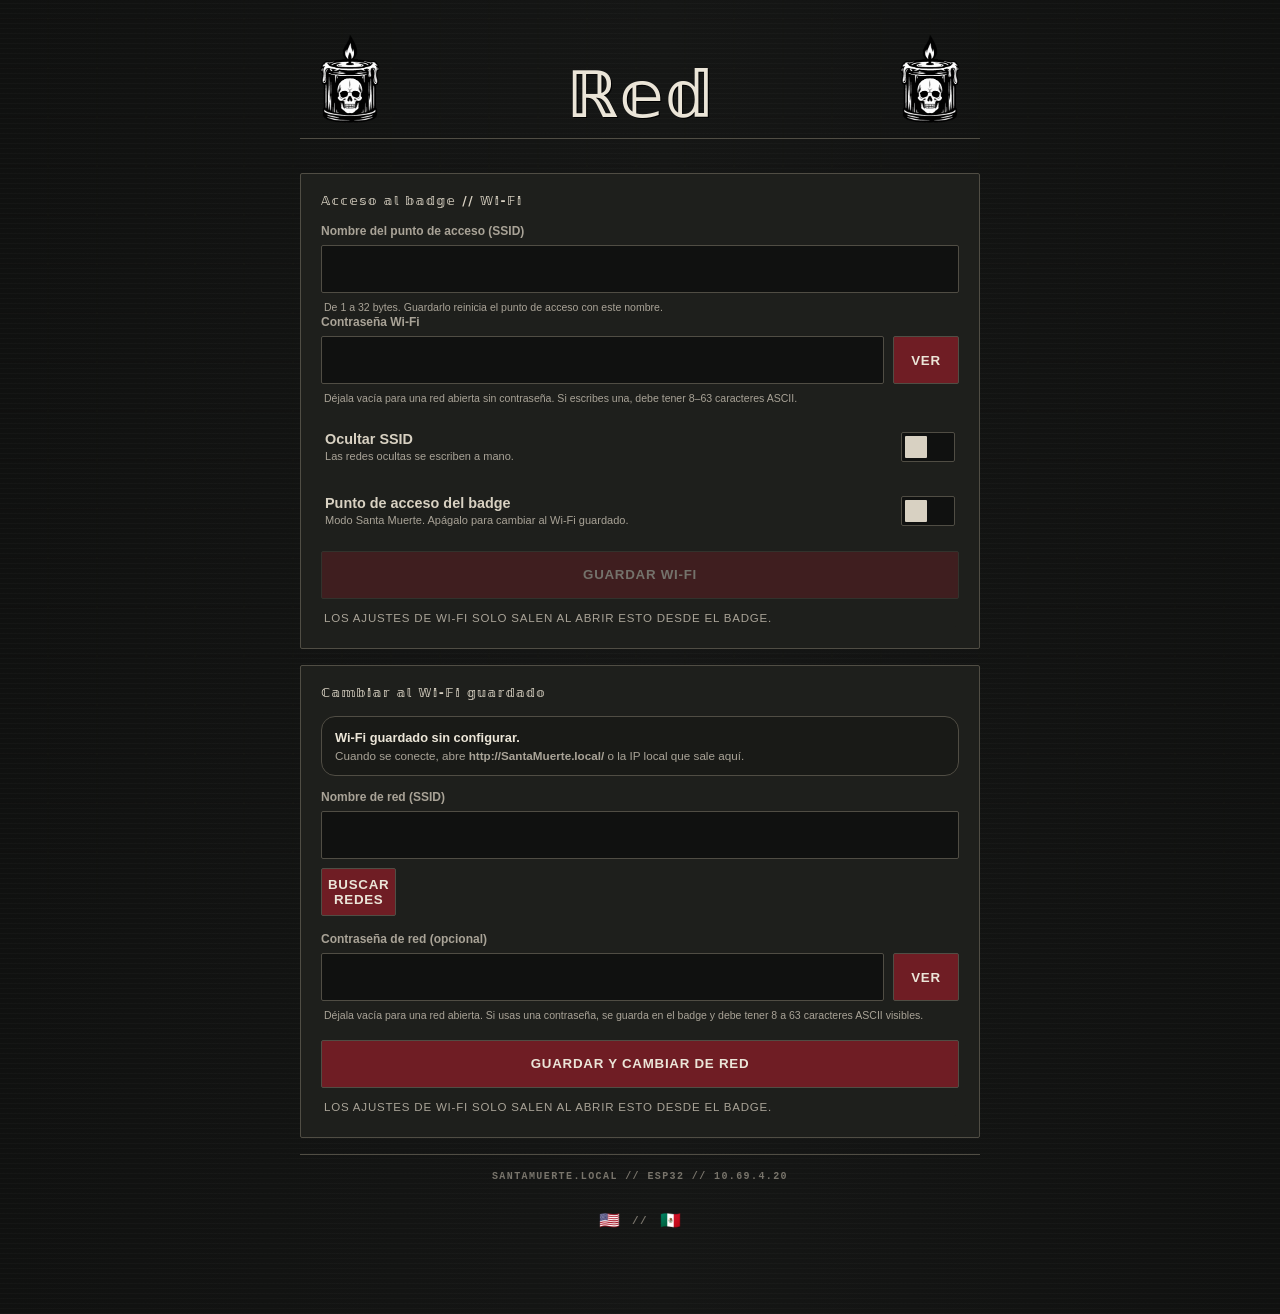
==== data/index.html @ e5e104fa "LED glitch fix, animation speeds normalized, preview brightness fixed, and BadUSB scripting support " ====
<!doctype html>
<html lang="es-MX" translate="no">
<head>
  <meta charset="utf-8">
  <!-- The portal carries its own ES/EN layer, so a browser translating on top
       of it corrupts the page: it rewrites text locale.js is also rewriting,
       and its language detector has mistaken the decorated headings for CJK
       and spelled the animation indices out as words. -->
  <meta name="google" content="notranslate">
  <meta name="viewport" content="width=device-width,initial-scale=1,viewport-fit=cover">
  <meta name="theme-color" content="#151615">
  <title>Santa Muerte // Red</title>
  <link rel="stylesheet" href="theme.css?v=30">
  <link rel="icon" type="image/png" href="assets/logo-candle.png">
  <script src="locale.js?v=25"></script>
  <style>
    :root {
      color-scheme:dark;
      --bg:#151615;
      --panel:#1e1f1c;
      --line:#504d44;
      --text:#ece6d8;
      --muted:#a9a397;
      --pink:#6f1d24;
      --violet:#6f1d24;
      --blue:#a47b36;
      --green:#91a67d;
      --danger:#b85a4d;
    }
    *{box-sizing:border-box}
    html{min-height:100%;background:var(--bg)}
    body{
      min-height:100vh;
      margin:0;
      padding:20px 16px 64px;
      color:var(--text);
      font-family:Inter,ui-sans-serif,system-ui,-apple-system,BlinkMacSystemFont,"Segoe UI",sans-serif;
      background:linear-gradient(90deg,#101110,#151615 52%,#101110);
    }
    body:before{
      content:"";
      position:fixed;
      inset:0;
      pointer-events:none;
      opacity:.22;
      background-image:
        linear-gradient(rgba(255,255,255,.025) 1px,transparent 1px),
        linear-gradient(90deg,rgba(255,255,255,.025) 1px,transparent 1px);
      background-size:34px 34px;
      mask-image:linear-gradient(to bottom,black,transparent 88%);
    }
    main{
      position:relative;
      width:min(680px,100%);
      margin:0 auto;
      display:grid;
      gap:16px;
    }
    .settings{
      margin-top:0;
      padding:20px;
      border:1px solid var(--line);
      border-radius:26px;
      background:linear-gradient(145deg,var(--panel),rgba(13,14,23,.94));
      box-shadow:0 18px 55px rgba(0,0,0,.32);
      backdrop-filter:blur(18px);
    }
    .settings-title{
      margin:0 0 16px;
      font-size:.76rem;
      font-weight:900;
      letter-spacing:.12em;
      text-transform:uppercase;
      color:var(--muted);
    }
    .ssid{
      margin:0 0 14px;
      padding:10px 13px;
      overflow-wrap:anywhere;
      border-radius:14px;
      background:rgba(255,255,255,.055);
      color:#dfe3f0;
      font-size:.78rem;
    }
    .field-label{
      display:block;
      margin:0 0 7px;
      color:var(--muted);
      font-size:.75rem;
      font-weight:800;
    }
    .password-row{
      display:flex;
      gap:9px;
    }
    input[type=password],input[type=text]{
      min-width:0;
      width:100%;
      height:48px;
      padding:0 15px;
      border:1px solid rgba(255,255,255,.14);
      border-radius:16px;
      outline:none;
      background:rgba(5,6,12,.58);
      color:var(--text);
      font:700 .96rem ui-monospace,SFMono-Regular,Menlo,Consolas,monospace;
      letter-spacing:.04em;
      transition:border-color .18s ease,box-shadow .18s ease;
    }
    input:focus{
      border-color:rgba(99,140,255,.72);
      box-shadow:0 0 0 4px rgba(99,140,255,.13);
    }
    input.password-valid,
    input.password-valid:focus{
      border-color:rgba(78,228,155,.95);
      box-shadow:0 0 0 4px rgba(78,228,155,.14);
    }
    input.password-invalid,
    input.password-invalid:focus{
      border-color:rgba(255,107,122,.95);
      box-shadow:0 0 0 4px rgba(255,107,122,.14);
    }
    .small-button,.save-button{
      border:1px solid rgba(255,255,255,.14);
      border-radius:16px;
      color:var(--text);
      background:rgba(255,255,255,.075);
      font-weight:850;
      cursor:pointer;
    }
    .small-button{flex:0 0 66px;height:48px}
    .small-button:hover{background:rgba(255,255,255,.12)}
    .password-help{
      margin:7px 3px 0;
      color:var(--muted);
      font-size:.66rem;
      line-height:1.45;
    }
    .toggle-row{
      margin:16px 0;
      min-height:48px;
      padding:0 4px;
      display:flex;
      align-items:center;
      justify-content:space-between;
      gap:16px;
    }
    .toggle-copy strong{display:block;font-size:.9rem}
    .toggle-copy span{display:block;margin-top:3px;color:var(--muted);font-size:.69rem}
    .switch{position:relative;display:inline-block;width:54px;height:30px;flex:0 0 54px}
    .switch input{width:0;height:0;opacity:0}
    .slider{
      position:absolute;
      inset:0;
      border:1px solid rgba(255,255,255,.15);
      border-radius:999px;
      background:rgba(255,255,255,.10);
      cursor:pointer;
      transition:.18s ease;
    }
    .slider:before{
      content:"";
      position:absolute;
      width:22px;
      height:22px;
      left:3px;
      top:3px;
      border-radius:50%;
      background:#fff;
      box-shadow:0 3px 10px rgba(0,0,0,.32);
      transition:.18s ease;
    }
    .switch input:checked + .slider{background:linear-gradient(90deg,var(--blue),var(--pink))}
    .switch input:checked + .slider:before{transform:translateX(24px)}
    .ssid-warning{
      margin:-4px 0 16px;
      padding:13px 14px;
      border:1px solid rgba(255,189,85,.58);
      border-radius:16px;
      background:rgba(255,189,85,.10);
      color:#ffe2aa;
      font-size:.71rem;
      line-height:1.5;
    }
    .ssid-warning strong{
      display:block;
      margin-bottom:3px;
      color:#ffd078;
      font-size:.76rem;
    }
    .ssid-warning[hidden]{display:none}
    .save-button{
      width:100%;
      min-height:48px;
      background:var(--sm-maroon,#6f1d24);
      border-color:transparent;
      box-shadow:0 10px 28px rgba(127,60,255,.28);
    }
    .save-button:hover{filter:brightness(1.08)}
    .save-button:disabled{opacity:.48;cursor:not-allowed;filter:none}
    .status{
      min-height:18px;
      margin:11px 3px 0;
      color:var(--muted);
      font-size:.72rem;
      line-height:1.45;
    }
    .status.ok{color:var(--green)}
    .status.error{color:var(--danger)}
    .station-state{
      margin:0 0 14px;
      padding:11px 13px;
      border:1px solid var(--line);
      border-radius:14px;
      background:rgba(0,0,0,.17);
      color:var(--muted);
      font-size:.73rem;
      line-height:1.5;
    }
    .station-state strong{display:block;color:var(--text);font-size:.8rem}
    .station-state .station-detail{display:block;margin-top:5px;font-size:.66rem}
    .station-state.connected{border-color:rgba(145,166,125,.6);color:#c8d9bb}
    .station-state.connecting{border-color:rgba(164,123,54,.6)}
    .scan-row{display:flex;align-items:center;gap:10px;margin-top:9px}
    .scan-note{color:var(--muted);font-size:.68rem}
    .scan-results{margin-top:10px;border:1px solid var(--line);border-radius:12px;overflow:hidden}
    .scan-item{display:flex;align-items:center;justify-content:space-between;gap:10px;width:100%;
      padding:10px 13px;background:var(--panel2);border:0;border-bottom:1px solid var(--line);
      color:var(--text);font:inherit;font-size:.76rem;text-align:left;cursor:pointer}
    .scan-item:last-child{border-bottom:0}
    .scan-item:hover,.scan-item:focus-visible{background:var(--panel);color:#fff;outline:none}
    .scan-item .ssid{font-weight:700;word-break:break-all}
    .scan-item .meta{display:flex;align-items:center;gap:8px;color:var(--muted);font-size:.66rem;white-space:nowrap}
    .scan-item .lock{opacity:.8}
    .scan-bars{display:inline-block;width:22px;color:var(--green)}
    .home-password-help{margin:7px 3px 0;color:var(--muted);font-size:.66rem;line-height:1.45}
    @media(max-width:480px){
      body{padding:14px 12px 56px}
      .settings{padding:17px;border-radius:22px}
    }
  </style>
</head>
<body class="dashboard-page">
  <main aria-label="Red del badge">
    <header class="saint-header">
      <details class="nav-menu">
        <summary aria-label="Abrir menú">
          <img class="brand-mark" src="assets/logo-candle.png" alt="">
        </summary>
        <nav class="nav-menu-list" aria-label="Navegación del badge">
          <a href="/notes">Field Notes</a>
          <a href="/led">LED Tools</a>
          <a href="/nfc">NFC Tools</a>
          <a href="/nfc-log">Registro NFC</a>
          <a href="/usb">Herramientas USB</a>
          <a href="/scripting">Scripts</a>
          <a href="/terminal">Terminal</a>
        </nav>
      </details>
      <div class="header-page-title"><h1>Red</h1></div>
      <details class="nav-menu nav-menu--right">
        <summary aria-label="Abrir menú">
          <img class="brand-mark" src="assets/logo-candle.png" alt="">
        </summary>
        <nav class="nav-menu-list" aria-label="Navegación del badge">
          <a href="/notes">Field Notes</a>
          <a href="/led">LED Tools</a>
          <a href="/nfc">NFC Tools</a>
          <a href="/nfc-log">Registro NFC</a>
          <a href="/usb">Herramientas USB</a>
          <a href="/scripting">Scripts</a>
          <a href="/terminal">Terminal</a>
        </nav>
      </details>
    </header>
    <form class="settings" id="wifiForm">
      <div class="settings-title">Acceso al badge // Wi-Fi</div>
      <label class="field-label" for="accessPointSsid">Nombre del punto de acceso (SSID)</label>
      <input id="accessPointSsid" name="ssid" type="text" maxlength="32" autocapitalize="none" spellcheck="false" autocomplete="off" required>
      <div class="password-help">De 1 a 32 bytes. Guardarlo reinicia el punto de acceso con este nombre.</div>

      <label class="field-label" for="wifiPassword">Contraseña Wi-Fi</label>
      <div class="password-row">
        <input
          id="wifiPassword"
          name="password"
          type="password"
          maxlength="63"
          inputmode="text"
          autocapitalize="none"
          spellcheck="false"
          autocomplete="off"
          aria-describedby="passwordHelp wifiStatus">
        <button class="small-button" id="showPassword" type="button">Ver</button>
      </div>
      <div class="password-help" id="passwordHelp">
        Déjala vacía para una red abierta sin contraseña. Si escribes una, debe
        tener 8–63 caracteres ASCII.
      </div>

      <div class="toggle-row">
        <div class="toggle-copy">
          <strong>Ocultar SSID</strong>
          <span>Las redes ocultas se escriben a mano.</span>
        </div>
        <label class="switch">
          <input
            id="hideSsid"
            type="checkbox"
            aria-label="Ocultar SSID"
            aria-describedby="hiddenSsidWarning">
          <span class="slider"></span>
        </label>
      </div>

      <div
        class="ssid-warning"
        id="hiddenSsidWarning"
        role="alert"
        aria-live="assertive"
        hidden>
        <strong>Ojo: guarda el SSID tal cual aparece arriba.</strong>
        Si tu teléfono olvida esta red y ya no sabes su SSID, no podrás volver a
        entrar por Wi-Fi. Toca usar serial o borrar y cargar el badge otra vez.
      </div>

      <div class="toggle-row">
        <div class="toggle-copy">
          <strong>Punto de acceso del badge</strong>
          <span>Modo Santa Muerte. Apágalo para cambiar al Wi-Fi guardado.</span>
        </div>
        <label class="switch">
          <input id="accessPointEnabled" type="checkbox" aria-label="Punto de acceso del badge" aria-describedby="accessPointWarning">
          <span class="slider"></span>
        </label>
      </div>
      <div class="ssid-warning" id="accessPointWarning" role="alert" aria-live="assertive" hidden>
        <strong>Ojo: apagarlo desconecta esta página.</strong>
        El badge cambiará al Wi-Fi guardado. Si no llega, conecta USB y presiona <b>a</b> para volver al modo Santa Muerte.
      </div>

      <button class="save-button" id="saveWifi" type="submit">Guardar Wi-Fi</button>
      <div class="status" id="wifiStatus" role="status" aria-live="polite"></div>
    </form>

    <form class="settings" id="stationWifiForm">
      <div class="settings-title">Cambiar al Wi-Fi guardado</div>
      <div class="station-state" id="stationState" role="status" aria-live="polite">
        <strong>Wi-Fi guardado sin configurar.</strong>
        Cuando se conecte, abre <b>http://SantaMuerte.local/</b> o la IP local que sale aquí.
      </div>

      <label class="field-label" for="stationSsid">Nombre de red (SSID)</label>
      <input id="stationSsid" name="ssid" type="text" maxlength="32" autocapitalize="none" spellcheck="false" autocomplete="off" required>
      <div class="scan-row">
        <button class="small-button" id="scanNetworksBtn" type="button">Buscar redes</button>
        <span class="scan-note" id="scanNote"></span>
      </div>
      <div id="scanResults" class="scan-results" hidden></div>

      <label class="field-label" for="stationPassword" style="margin-top:16px">Contraseña de red (opcional)</label>
      <div class="password-row">
        <input id="stationPassword" name="password" type="password" maxlength="63" pattern="[ -~]{8,63}" inputmode="text" autocapitalize="none" spellcheck="false" autocomplete="current-password">
        <button class="small-button" id="showStationPassword" type="button">Ver</button>
      </div>
      <div class="home-password-help">Déjala vacía para una red abierta. Si usas una contraseña, se guarda en el badge y debe tener 8 a 63 caracteres ASCII visibles.</div>

      <button class="save-button" id="connectStationWifi" type="submit" style="margin-top:16px">Guardar y cambiar de red</button>
      <div class="status" id="stationWifiStatus" role="status" aria-live="polite"></div>
    </form>
    <footer class="saint-footer">
      <span class="footer-identity">SANTAMUERTE.LOCAL // ESP32 // 10.69.4.20</span>
      <div class="footer-language"></div>
    </footer>
  </main>

  <script>
    const form = document.getElementById('wifiForm');
    const passwordInput = document.getElementById('wifiPassword');
    const hiddenInput = document.getElementById('hideSsid');
    const showButton = document.getElementById('showPassword');
    const saveButton = document.getElementById('saveWifi');
    const statusNode = document.getElementById('wifiStatus');
    const accessPointSsidInput = document.getElementById('accessPointSsid');
    const hiddenSsidWarning = document.getElementById('hiddenSsidWarning');
    const accessPointEnabled = document.getElementById('accessPointEnabled');

    // --- Wi-Fi scan-and-pick -------------------------------------------------
    // Fills the SSID field from a tap instead of typing it blind. Scans only on
    // the button, never on a timer: the single radio hops channels to sweep, so
    // a scan briefly stalls anything on the badge's own AP.
    (function () {
      const scanBtn = document.getElementById('scanNetworksBtn');
      const scanNote = document.getElementById('scanNote');
      const scanResults = document.getElementById('scanResults');
      if (!scanBtn) return;

      function bars(rssi) {
        const n = rssi >= -55 ? 4 : rssi >= -65 ? 3 : rssi >= -75 ? 2 : 1;
        return '█'.repeat(n) + '▁'.repeat(4 - n);
      }
      function esc(v){ return (v||'').replace(/&/g,'&amp;').replace(/</g,'&lt;').replace(/>/g,'&gt;'); }

      scanBtn.addEventListener('click', async () => {
        const locale = window.PortalLocale ? window.PortalLocale.locale : 'es-MX';
        const t = (es, en) => locale === 'en-US' ? en : es;
        scanBtn.disabled = true;
        scanNote.textContent = t('Buscando…', 'Scanning…');
        scanResults.hidden = true;
        try {
          const res = await fetch('/api/wifi/scan', { cache: 'no-store' });
          const data = await res.json();
          const nets = (data.networks || []);
          if (!nets.length) {
            scanNote.textContent = t('No se vieron redes.', 'No networks found.');
            return;
          }
          scanNote.textContent = '';
          scanResults.innerHTML = nets.map(function (n) {
            const lock = n.secure ? '🔒' : '';
            return '<button type="button" class="scan-item" data-ssid="' + esc(n.ssid) + '">'
              + '<span class="ssid">' + esc(n.ssid) + '</span>'
              + '<span class="meta"><span class="lock">' + lock + '</span>'
              + '<span class="scan-bars">' + bars(n.rssi) + '</span></span></button>';
          }).join('');
          scanResults.hidden = false;
          scanResults.querySelectorAll('.scan-item').forEach(function (item) {
            item.addEventListener('click', function () {
              stationSsidInput.value = item.getAttribute('data-ssid');
              scanResults.hidden = true;
              scanNote.textContent = '';
              const pw = document.getElementById('stationPassword');
              if (pw) pw.focus();
            });
          });
        } catch (e) {
          scanNote.textContent = t('No se pudo buscar.', 'Scan failed.');
        } finally {
          scanBtn.disabled = false;
        }
      });
    })();
    const accessPointWarning = document.getElementById('accessPointWarning');
    const stationForm = document.getElementById('stationWifiForm');
    const stationSsidInput = document.getElementById('stationSsid');
    const stationPasswordInput = document.getElementById('stationPassword');
    const showStationPassword = document.getElementById('showStationPassword');
    const connectStationWifi = document.getElementById('connectStationWifi');
    const stationState = document.getElementById('stationState');
    const stationStatus = document.getElementById('stationWifiStatus');

    // A blank password is intentional for either interface: it selects an
    // open network. Any non-empty password uses WPA2's 8–63 printable-ASCII
    // rule.
    const ALLOWED_PASSWORD = /^[\x20-\x7E]+$/;
    // The client interface is reachable from the badge AP, a DHCP address on
    // the home LAN, and SantaMuerte.local. Only local static previews lack its
    // API; checking a fixed access-point IP would break the latter two paths.
    const RUNNING_ON_BADGE = !['localhost', '127.0.0.1', '::1'].includes(location.hostname);

    function setStatus(message, kind = '') {
      statusNode.textContent = message;
      statusNode.className = `status ${kind}`.trim();
    }

    function updateHiddenSsidWarning() {
      hiddenSsidWarning.hidden = !hiddenInput.checked;
    }

    function updateAccessPointWarning() {
      accessPointWarning.hidden = accessPointEnabled.checked;
    }

    function accessPointPasswordError(value) {
      if (value.length === 0) return '';
      if (value.length < 8 || value.length > 63) {
        return 'Si usas contraseña, debe tener 8 a 63 caracteres.';
      }

      if (!ALLOWED_PASSWORD.test(value)) {
        return 'Usa ASCII visible. Letras con acento y emoji no caben en la clave WPA2.';
      }

      return '';
    }

    function stationPasswordError(value) {
      if (value.length === 0) return '';
      if (value.length < 8 || value.length > 63) {
        return 'La contraseña debe tener 8 a 63 caracteres.';
      }
      if (!ALLOWED_PASSWORD.test(value)) {
        return 'Usa ASCII visible. Letras con acento y emoji no caben en la clave WPA2.';
      }
      return '';
    }

    function accessPointSsidError(value) {
      const length = new TextEncoder().encode(value).length;
      if (length < 1 || length > 32) return 'El SSID del badge debe tener 1 a 32 bytes.';
      if (/[\u0000-\u001F\u007F]/.test(value)) return 'El SSID del badge no puede tener caracteres de control.';
      return '';
    }

    function updatePasswordState({announce = true} = {}) {
      const error = accessPointSsidError(accessPointSsidInput.value) || accessPointPasswordError(passwordInput.value);
      const valid = error === '';

      passwordInput.classList.toggle('password-valid', valid);
      passwordInput.classList.toggle('password-invalid', !valid);
      passwordInput.setAttribute('aria-invalid', valid ? 'false' : 'true');

      if (!saveButton.dataset.saving) {
        saveButton.disabled = !valid || !RUNNING_ON_BADGE;
      }

      if (announce) {
        setStatus(valid ? 'Contraseña válida.' : error, valid ? 'ok' : 'error');
      }

      return valid;
    }

    async function readJsonResponse(response) {
      const responseText = await response.text();
      const contentType = response.headers.get('content-type') || '';

      if (!contentType.toLowerCase().includes('application/json')) {
        if (/^\s*</.test(responseText)) {
          throw new Error(
            'Los ajustes de Wi-Fi solo salen al abrir esto desde el badge.'
          );
        }

        throw new Error(
          `El badge respondió raro (${response.status}).`
        );
      }

      try {
        return JSON.parse(responseText);
      } catch {
        throw new Error('El badge mandó datos de Wi-Fi inválidos.');
      }
    }

    function setStationStatus(message, kind = '') {
      stationStatus.textContent = message;
      stationStatus.className = `status ${kind}`.trim();
    }

    function localize(message) {
      return window.PortalLocale ? window.PortalLocale.convert(message, window.PortalLocale.locale) : message;
    }

    function stationCredentialError() {
      const ssidLength = new TextEncoder().encode(stationSsidInput.value.trim()).length;
      if (ssidLength < 1 || ssidLength > 32) {
        return 'El nombre de red debe tener 1 a 32 bytes.';
      }
      return stationPasswordError(stationPasswordInput.value);
    }

    function renderStationState(state) {
      const hostname = state.hostname || 'SantaMuerte.local';
      const connected = Boolean(state.connected);
      const configured = Boolean(state.configured);
      stationState.className = `station-state ${connected ? 'connected' : configured ? 'connecting' : ''}`.trim();
      const address = connected ? `http://${state.ip}/` : 'la IP local que sale aquí';
      const dhcpName = state.dhcpHostname || 'SantaMuerte';
      const saved = Array.isArray(state.saved) ? state.saved : [];
      const escapeHtml = value => String(value).replace(/[&<>"']/g, char => ({'&':'&amp;','<':'&lt;','>':'&gt;','"':'&quot;',"'":'&#39;'}[char]));
      const savedLine = saved.length ? `<span class="station-detail">${localize('Redes recordadas:')} <b>${saved.map(escapeHtml).join(' // ')}</b></span>` : '';
      // The status sentence stays whole so the locale table can translate it;
      // the network's name travels separately and is never translated.
      const trialLine = state.trialSsid
        ? `<span class="station-detail">${localize(state.trial ? 'Probando:' : 'No se guardó:')} <b>${escapeHtml(state.trialSsid)}</b></span>`
        : '';
      stationState.innerHTML = `<strong>${localize(state.status || 'Wi-Fi guardado sin configurar.')}</strong>${localize('Abre el badge en')} <b>http://${hostname}/</b> ${localize('o')} <b>${address}</b>.<span class="station-detail">${localize('Nombre enviado al router:')} <b>${dhcpName}</b></span>${trialLine}${savedLine}`;
    }

    async function loadStationSettings({quiet = false} = {}) {
      if (!RUNNING_ON_BADGE) {
        stationSsidInput.disabled = true;
        stationPasswordInput.disabled = true;
        showStationPassword.disabled = true;
        connectStationWifi.disabled = true;
        renderStationState({status:'Abre esta página desde el badge para conectar un Wi-Fi guardado.'});
        return;
      }

      try {
        const response = await fetch('/api/wifi/client', {cache:'no-store'});
        const state = await readJsonResponse(response);
        if (!response.ok || !state.ok) throw new Error(state.message || 'No cargó el Wi-Fi guardado.');
        // Both fields are left empty on purpose. The connected and remembered
        // networks are already named in the block above, and a form that came
        // back pre-filled with an SSID but a blank password was one stray
        // click away from turning a WPA network into an open one.
        stationSsidInput.value = '';
        stationPasswordInput.value = '';
        renderStationState(state);
        if (!quiet) setStationStatus('');
        return state;
      } catch (error) {
        // A quiet refresh runs in the background, so it must not overwrite a
        // message the reader is in the middle of acting on.
        if (!quiet) setStationStatus(error.message || 'No cargó el Wi-Fi guardado.', 'error');
      }
      return null;
    }

    // A network is only remembered once the badge has actually joined it, so
    // the verdict lands seconds after the form is submitted rather than with
    // its reply. Follow it until the badge stops saying it is still trying.
    // Switching networks can take this page offline with the badge's own
    // access point, which is why a lost poll ends the wait rather than failing.
    async function followStationTrial() {
      for (let attempt = 0; attempt < 20; ++attempt) {
        await new Promise(resolve => window.setTimeout(resolve, 1500));
        const state = await loadStationSettings({quiet:true});
        if (!state) return;
        if (state.trial) continue;
        setStationStatus(state.status || '', state.connected ? 'ok' : 'error');
        return;
      }
    }

    async function loadSettings() {
      // Artifact previews and local files do not have the badge API. Avoid
      // requesting a relative URL that may return an XML/HTML error document.
      if (!RUNNING_ON_BADGE) {
        accessPointSsidInput.value = 'Santa Muerte XXXX';
        accessPointSsidInput.disabled = true;
        passwordInput.value = '';
        passwordInput.disabled = true;
        hiddenInput.disabled = true;
        hiddenInput.checked = false;
        accessPointEnabled.disabled = true;
        accessPointEnabled.checked = true;
        updateHiddenSsidWarning();
        updateAccessPointWarning();
        showButton.disabled = true;
        saveButton.disabled = true;
        passwordInput.classList.remove('password-valid', 'password-invalid');
        passwordInput.setAttribute('aria-invalid', 'false');
        setStatus(
          'Abre esta página desde el badge en 10.69.4.20 para ver o cambiar la red.'
        );
        return;
      }

      try {
        const response = await fetch('/api/wifi/settings', {cache:'no-store'});
        const state = await readJsonResponse(response);
        if (!response.ok || !state.ok) {
          throw new Error(state.message || 'No cargó la configuración de red.');
        }

        accessPointSsidInput.value = String(state.ssid || '');
        passwordInput.value = String(state.password || '');
        hiddenInput.checked = Boolean(state.hidden);
        accessPointEnabled.checked = state.apEnabled !== false;
        updateHiddenSsidWarning();
        updateAccessPointWarning();
        updatePasswordState({announce:false});
        setStatus('');
      } catch (error) {
        passwordInput.classList.remove('password-valid');
        passwordInput.classList.add('password-invalid');
        passwordInput.setAttribute('aria-invalid', 'true');
        saveButton.disabled = true;
        setStatus(error.message || 'No cargó la configuración Wi-Fi.', 'error');
      }
    }

    hiddenInput.addEventListener('change', () => {
      updateHiddenSsidWarning();
    });

    accessPointEnabled.addEventListener('change', async () => {
      const enabled = accessPointEnabled.checked;
      updateAccessPointWarning();
      accessPointEnabled.disabled = true;
      setStatus(enabled ? 'Encendiendo el punto de acceso…' : 'Apagando el punto de acceso…');
      try {
        const body = new URLSearchParams({enabled: enabled ? '1' : '0'});
        const response = await fetch('/api/wifi/ap', {
          method:'POST',
          headers:{'Content-Type':'application/x-www-form-urlencoded;charset=UTF-8'},
          body
        });
        const state = await readJsonResponse(response);
        if (!response.ok || !state.ok) throw new Error(state.message || 'No cambió el punto de acceso.');
        setStatus(state.message, 'ok');
      } catch (error) {
        accessPointEnabled.checked = !enabled;
        updateAccessPointWarning();
        setStatus(error.message || 'No cambió el punto de acceso.', 'error');
      } finally {
        accessPointEnabled.disabled = !RUNNING_ON_BADGE;
      }
    });

    // Keep all entered and pasted characters visible. Invalid input is marked
    // red and cannot be submitted; the page never strips or rewrites it.
    passwordInput.addEventListener('input', () => {
      saveButton.textContent = 'Guardar Wi-Fi';
      updatePasswordState();
    });
    accessPointSsidInput.addEventListener('input', () => {
      saveButton.textContent = 'Guardar Wi-Fi';
      updatePasswordState();
    });

    // The password starts masked. It is still meant to be read aloud and handed
    // out -- Ver reveals it, and the serial console prints it on demand -- but
    // this page is the one thing a stranger might be looking over your shoulder
    // at, so revealing it is a deliberate act rather than the default.
    showButton.addEventListener('click', () => {
      const showing = passwordInput.type === 'text';
      passwordInput.type = showing ? 'password' : 'text';
      showButton.textContent = showing ? 'Ver' : 'Ocultar';
    });

    form.addEventListener('submit', async event => {
      event.preventDefault();

      if (!updatePasswordState()) {
        passwordInput.focus();
        return;
      }

      saveButton.dataset.saving = 'true';
      saveButton.disabled = true;
      setStatus('Guardando…');

      try {
        const body = new URLSearchParams({
          ssid: accessPointSsidInput.value,
          password: passwordInput.value,
          hidden: hiddenInput.checked ? '1' : '0'
        });
        const response = await fetch('/api/wifi/settings', {
          method:'POST',
          headers:{'Content-Type':'application/x-www-form-urlencoded;charset=UTF-8'},
          body
        });
        const state = await readJsonResponse(response);
        if (!response.ok || !state.ok) {
          throw new Error(state.message || 'No se guardó la configuración de red.');
        }

        setStatus(state.message, 'ok');
        saveButton.textContent = 'Reconectar al badge';
      } catch (error) {
        delete saveButton.dataset.saving;
        updatePasswordState({announce:false});
        setStatus(error.message || 'No se guardó la configuración de red.', 'error');
      }
    });

    showStationPassword.addEventListener('click', () => {
      const showing = stationPasswordInput.type === 'text';
      stationPasswordInput.type = showing ? 'password' : 'text';
      showStationPassword.textContent = showing ? 'Ver' : 'Ocultar';
    });

    stationForm.addEventListener('submit', async event => {
      event.preventDefault();
      const error = stationCredentialError();
      if (error) {
        setStationStatus(error, 'error');
        (stationSsidInput.value.trim() ? stationPasswordInput : stationSsidInput).focus();
        return;
      }

      connectStationWifi.disabled = true;
      accessPointEnabled.checked = false;
      updateAccessPointWarning();
      setStationStatus('Probando la red…');
      try {
        const body = new URLSearchParams({
          ssid: stationSsidInput.value.trim(),
          password: stationPasswordInput.value
        });
        const response = await fetch('/api/wifi/client', {
          method:'POST',
          headers:{'Content-Type':'application/x-www-form-urlencoded;charset=UTF-8'},
          body
        });
        const state = await readJsonResponse(response);
        if (!response.ok || !state.ok) throw new Error(state.message || 'No se guardó el Wi-Fi guardado.');
        stationSsidInput.value = '';
        stationPasswordInput.value = '';
        renderStationState(state);
        setStationStatus(state.message || 'Probando la red… se guarda solo si conecta.', 'ok');
        await followStationTrial();
      } catch (error) {
        setStationStatus(error.message || 'No se guardó el Wi-Fi guardado.', 'error');
      } finally {
        connectStationWifi.disabled = !RUNNING_ON_BADGE;
      }
    });

    loadSettings();
    loadStationSettings();
  </script>
</body>
</html>
---- data/theme.css ----
/* Santa Muerte badge portal — shared print-room theme.
   The portal is offline by design, so every face uses a local system fallback. */
:root {
  --sm-bg: #151615;
  --sm-bg-deep: #101110;
  --sm-panel: #1e1f1c;
  --sm-panel-hi: #282823;
  --sm-paper: #d8d1c2;
  --sm-paper-hi: #ebe5d8;
  --sm-ink: #1b1b18;
  --sm-silk: #ece6d8;
  --sm-muted: #a9a397;
  --sm-faint: #78746b;
  --sm-line: #504d44;
  --sm-line-soft: #343530;
  --sm-maroon: #6f1d24;
  --sm-maroon-dark: #4b151a;
  --sm-brass: #a47b36;
  --sm-warn: #c47a3d;
  --sm-ok: #91a67d;
  --sm-danger: #b85a4d;
  --sm-display: "DejaVu Sans", "Cambria Math", "Noto Sans Math", serif;
  --sm-ui: "DejaVu Sans Condensed", "Arial Narrow", Arial, sans-serif;
  --sm-mono: "Courier New", "DejaVu Sans Mono", monospace;
}

html {
  background: var(--sm-bg) !important;
  color-scheme: dark;
}

body {
  background-color: var(--sm-bg) !important;
  background-image:
    repeating-linear-gradient(0deg, rgba(255,255,255,.018) 0 1px, transparent 1px 5px),
    linear-gradient(90deg, var(--sm-bg-deep), var(--sm-bg) 52%, var(--sm-bg-deep)) !important;
  color: var(--sm-silk) !important;
  font-family: var(--sm-ui) !important;
  -webkit-font-smoothing: antialiased;
}

body::before {
  opacity: .18 !important;
  background-image:
    repeating-linear-gradient(90deg, transparent 0 47px, rgba(164,123,54,.12) 48px, transparent 49px),
    repeating-linear-gradient(0deg, transparent 0 47px, rgba(164,123,54,.07) 48px, transparent 49px) !important;
  background-size: auto !important;
  mask-image: none !important;
}

h1, h2, .brand h1, .titlebar h1 {
  font-family: var(--sm-display) !important;
  color: var(--sm-paper-hi) !important;
  letter-spacing: .035em !important;
  text-shadow: 1px 1px 0 #000 !important;
}

.eyebrow, label,
.field-label, .label, .subtitle, .status, .nav-link,
button, .dashboard-button, .field-foot, .meter-head {
  font-family: var(--sm-ui) !important;
}

.settings-title { font-family: var(--sm-display) !important; }

a { color: var(--sm-paper) !important; }

button, input, textarea, select, .nav-link, .status,
.dashboard-button, .settings, .card, .block, .detail, .result,
.scan-zone, .tabs, .emulation-tabs, .emulation-monitor,
.pattern, .btn, .small-button, .save-button, .ssid,
.ssid-warning, .notice, .activity-icon, .emulation-stat,
.emulation-preview, .toast, .pick, .shot, .post, .media {
  border-radius: 2px !important;
  box-shadow: none !important;
  backdrop-filter: none !important;
}

button, .btn, .small-button, .save-button {
  border: 1px solid var(--sm-line) !important;
  background: var(--sm-maroon) !important;
  color: var(--sm-paper-hi) !important;
  font-weight: 700 !important;
  letter-spacing: .055em !important;
  text-transform: uppercase;
}

button:hover:not(:disabled), .btn:hover:not(:disabled),
.small-button:hover:not(:disabled), .save-button:hover:not(:disabled) {
  background: var(--sm-maroon-dark) !important;
  border-color: var(--sm-brass) !important;
  transform: none !important;
  filter: none !important;
}

button:focus-visible, a:focus-visible, input:focus-visible,
textarea:focus-visible { outline: 2px solid var(--sm-brass) !important; outline-offset: 2px; }

button:disabled, input:disabled { opacity: .42 !important; }

input, textarea, .input, .hex {
  border-color: var(--sm-line) !important;
  background: var(--sm-bg-deep) !important;
  color: var(--sm-paper-hi) !important;
  font-family: var(--sm-mono) !important;
  box-shadow: none !important;
}

input:focus, textarea:focus, .input:focus, .hex:focus {
  border-color: var(--sm-brass) !important;
  box-shadow: 0 0 0 2px rgba(164,123,54,.18) !important;
}

input[type="range"] {
  appearance: none !important;
  height: 3px !important;
  border-radius: 2px !important;
  background: var(--sm-line) !important;
  box-shadow: none !important;
}
input[type="range"]::-webkit-slider-thumb {
  appearance: none;
  width: 14px;
  height: 14px;
  border: 1px solid var(--sm-brass);
  border-radius: 1px;
  background: var(--sm-paper) !important;
  box-shadow: none !important;
}
input[type="range"]::-moz-range-thumb {
  width: 12px;
  height: 12px;
  border: 1px solid var(--sm-brass);
  border-radius: 1px;
  background: var(--sm-paper) !important;
  box-shadow: none !important;
}

/* Shared portal chrome */
.wrap, main, body > main { position: relative; }
.nav a, .nav-link, .status {
  border-color: var(--sm-line) !important;
  border-radius: 2px !important;
  background: var(--sm-panel) !important;
  color: var(--sm-muted) !important;
  text-transform: uppercase;
  letter-spacing: .07em;
}
.nav a:hover, .nav-link:hover { border-color: var(--sm-brass) !important; color: var(--sm-paper-hi) !important; }
.card, .settings, .block {
  border-color: var(--sm-line) !important;
  background: var(--sm-panel) !important;
}
.card h2, .settings-title { color: var(--sm-paper) !important; letter-spacing: .13em !important; }
.subtitle, .field-foot, .password-help, .toggle-copy span, .footer,
.footer-note, .hwnote, .scan-message, .field-note { color: var(--sm-muted) !important; }

/* One mark, reused at header, dashboard, and compact control sizes. */
.brand-mark, .portal-mark { display:block; object-fit:contain; flex:0 0 auto; }
.brand-mark { width:48px; height:48px; }
.portal-mark { width:54px; height:54px; }
.logo { background:transparent !important; box-shadow:none !important; border-radius:0 !important; }
.logo img { width:100%; height:100%; display:block; object-fit:contain; }

/* Flags keep the language switch compact and understandable without text. */
.language-toggle {
  display:inline-flex; align-items:center; justify-content:center;
  padding:0; border:0 !important; border-radius:0 !important;
  background:transparent !important;
}
.language-toggle .flag {
  min-width:30px; min-height:28px; padding:2px 5px;
  border:1px solid transparent !important; background:transparent !important;
  color:var(--sm-muted) !important; font-family:var(--sm-ui) !important;
  font-size:1.05rem !important; line-height:1; letter-spacing:0 !important;
  text-transform:none !important; display:inline-grid; place-items:center;
}
.language-toggle .flag.active {
  border-color:transparent !important; background:transparent !important;
  color:var(--sm-paper-hi) !important;
}
.language-toggle button:hover:not(:disabled) { border-color:transparent !important; background:transparent !important; }
.language-toggle button:focus-visible { outline:2px solid var(--sm-brass) !important; outline-offset:1px; }
.language-toggle .divider { color:var(--sm-faint); font:700 11px/1 var(--sm-mono); }
.install-note {
  position:fixed; right:14px; bottom:14px; z-index:20; max-width:min(360px, calc(100vw - 28px));
  padding:10px 12px; border:1px solid var(--sm-brass); background:var(--sm-panel);
  color:var(--sm-paper); box-shadow:4px 4px 0 rgba(0,0,0,.3); font:12px/1.4 var(--sm-ui);
}

/* Message board: passed paper notes over a dark corridor */
body.board-page main { width: min(720px, 100%) !important; }
body.board-page .card { border-color: var(--sm-line) !important; }
/* Roomier now that the surrounding card is gone: each note is tilted and
   shifted up to ~10px and carries a strip of tape 10px above its top edge,
   which the card's own padding used to absorb. */
body.board-page #postList { gap: 20px !important; padding:14px 12px 12px; }
body.board-page .post {
  position: relative;
  border: 1px solid #918878 !important;
  background: var(--sm-paper-hi) !important;
  color: #171717 !important;
  padding: 14px 16px 16px !important;
  gap: 0 !important;
  overflow: visible;
  transform:translateX(var(--offering-shift, 0px)) rotate(var(--offering-tilt, 0deg));
  transform-origin:center center;
  box-shadow:3px 5px 0 rgba(0,0,0,.32) !important;
}
/* Every offering is pinned to the dark corridor with one small strip of
   translucent tape. Per-post custom properties keep its informal placement
   stable when the feed refreshes instead of reshuffling the whole wall. */
body.board-page .post::before {
  content:""; position:absolute; z-index:2; pointer-events:none;
  top:-10px; left:var(--tape-left, 50%); width:clamp(66px, 25%, 94px); height:18px;
  background:rgba(164,123,54,.42); border:1px solid rgba(215,194,145,.2);
  transform:translateX(-50%) rotate(var(--tape-tilt, 0deg));
}
body.board-page .post-head {
  padding: 0 0 8px;
  border-bottom: 1px dotted #978e80;
  color: #4a463e !important;
  background: transparent !important;
  font-family: var(--sm-mono) !important;
  text-transform: uppercase;
  letter-spacing: .08em;
}
body.board-page .post-text { color: #171717 !important; font-family: var(--sm-mono) !important; padding:10px 0 0; }
body.board-page .media { margin-top:10px; border:1px solid #b5ad9d !important; background:var(--sm-paper-hi) !important; }
body.board-page .media img { border-radius:0 !important; }
body.board-page .post.offering-photo { padding-bottom:22px !important; }
body.board-page #composer { border-top: 0 !important; }
body.board-page h2 { font-family: var(--sm-display) !important; letter-spacing: .07em !important; }
body.board-page .mode-button { border-color: var(--sm-line) !important; background: var(--sm-panel-hi) !important; color: var(--sm-muted) !important; }
body.board-page .mode-button.active,
body.board-page .mode-button:hover,
body.board-page .mode-button:focus-visible { border-color: var(--sm-brass) !important; background: var(--sm-maroon) !important; color: var(--sm-paper-hi) !important; }
body.board-page #composer textarea {
  min-height: 108px;
  background: var(--sm-paper-hi) !important;
  border-color: #918878 !important;
  color: var(--sm-ink) !important;
}
body.board-page #composer .paper-text {
  min-height: 0 !important;
  height: 100% !important;
  padding: 18px 20px !important;
  border: 0 !important;
  background: transparent !important;
  color: transparent !important;
  caret-color: transparent !important;
  pointer-events: none;
  resize: none;
}
body.board-page #composer .paper-text.typing { pointer-events: auto; }
body.board-page #pad {
  background: var(--sm-paper-hi) !important;
  border-color: #918878 !important;
  border-radius: 2px !important;
  box-shadow: none !important;
}
body.board-page .write-note { background: var(--sm-paper-hi) !important; border-color: #918878 !important; color: var(--sm-ink) !important; border-radius: 2px !important; box-shadow: none !important; }
body.board-page .upload-note { background: var(--sm-paper) !important; border-color: #918878 !important; color: var(--sm-ink) !important; border-radius: 2px !important; }
body.board-page .swatch { border-radius: 1px !important; box-shadow: none !important; }
body.board-page .nib { border-radius: 1px !important; background: var(--sm-panel-hi) !important; }
body.board-page .nib i { border-radius: 1px !important; }
body.board-page button.ghost { background: var(--sm-panel-hi) !important; color: var(--sm-paper) !important; }
body.board-page .meter-track, body.board-page .meter-fill { border-radius: 1px !important; }
body.board-page .pick { border-color: var(--sm-line) !important; background: var(--sm-panel-hi) !important; color: var(--sm-paper) !important; }
body.board-page .shot { background: var(--sm-panel-hi) !important; border-color: var(--sm-line) !important; }
body.board-page #loadMore { min-width: 220px; background: var(--sm-maroon) !important; }
body.board-page .empty { color: var(--sm-muted) !important; }

/* LED / NFC controls: bench instruments, not floating app widgets */
.logo, .nfc-icon, .activity-icon { border-radius: 2px !important; background: var(--sm-maroon) !important; box-shadow: none !important; }
.logo { color: var(--sm-paper-hi) !important; }
.preview, .scan-zone { background: var(--sm-bg-deep) !important; border-color: var(--sm-line) !important; }
.orb { box-shadow: none !important; }
.pattern, .detail, .result, .emulation-stat, .emulation-preview, .emulation-monitor {
  border-color: var(--sm-line) !important; background: var(--sm-bg-deep) !important;
}
.pattern.active, .tab.active, .emulation-tab.active {
  background: var(--sm-maroon) !important; border-color: var(--sm-brass) !important; box-shadow: none !important;
}
.pattern:hover, .pattern.active { color: var(--sm-paper-hi) !important; transform: none !important; }
.pattern, .tab, .emulation-tab, .btn-secondary { color: var(--sm-muted) !important; }
.btn-primary { background: var(--sm-maroon) !important; }
.btn-secondary { background: var(--sm-panel-hi) !important; border-color: var(--sm-line) !important; }
.nfc-icon svg { stroke: var(--sm-brass) !important; }
.scan-zone::before { border-color: rgba(164,123,54,.22) !important; box-shadow: none !important; }
.scan-zone::after { background: rgba(111,29,36,.22) !important; }
.notice { border-color: rgba(164,123,54,.45) !important; background: rgba(164,123,54,.08) !important; color: var(--sm-paper) !important; }
.notice .mark { color: var(--sm-brass) !important; }
.dot { box-shadow: none !important; }

@media (max-width: 600px) {
  .wrap, body > main[aria-label="Badge dashboard"] { padding-left: 12px !important; padding-right: 12px !important; }
}

/* Leave the mode selector clearly separate from the paper it controls. */
body.board-page .mode-tabs { margin:0 0 14px; }
body.board-page .composer-actions { justify-content:center; margin-top:18px; }
body.board-page #composerStatus { flex-basis:100%; text-align:center; overflow-wrap:anywhere; }
body.board-page #composerStatus:empty { display:none; }
body.board-page .field-foot { justify-content:flex-end; }
body.board-page .ink-actions { display:flex; gap:8px; margin-left:auto; }
/* Undo, clear, and remove-photo are secondary composer controls, not a
   different button family. Match their weight, spacing, and panel treatment
   to the inactive Draw / Write / Photo controls. */
body.board-page .ink-actions .ghost {
  min-height:40px; padding:8px 12px !important;
  border:1px solid var(--sm-line) !important; border-radius:2px !important;
  background:var(--sm-panel-hi) !important; color:var(--sm-muted) !important;
  font-size:.75rem !important; font-weight:700 !important; letter-spacing:.055em !important;
}
body.board-page .ink-actions .ghost:hover:not(:disabled),
body.board-page .ink-actions .ghost:focus-visible {
  color:var(--sm-paper-hi) !important; border-color:var(--sm-brass) !important;
  background:rgba(111,29,36,.12) !important;
}
body.board-page .meter-fill { background:var(--sm-maroon) !important; }
body.board-page .meter-head { color:var(--sm-muted); }
/* Grid, not flex: the label takes the slack and the percentage is pinned
   to the right edge whatever its width. */
body.board-page .meter-head { display:grid; grid-template-columns:1fr auto; align-items:baseline; gap:12px; overflow-wrap:anywhere; }
body.board-page .meter-head > :first-child { justify-self:start; text-align:left; }
body.board-page #meterCount { justify-self:end; text-align:right; white-space:nowrap; }
body.board-page #imageNote:empty { display:none; }
body.board-page .post-head { flex-wrap:wrap; overflow-wrap:anywhere; }
body.board-page .card, body.board-page form { min-width:0; }
.saint-footer { padding:14px 0 6px; border-top:1px solid var(--sm-line); display:flex; justify-content:center; align-items:center; gap:12px; flex-wrap:wrap; color:var(--sm-faint); font:700 10px/1.5 var(--sm-mono); letter-spacing:.14em; }
/* Field Notes and Network place their footer in a grid, which gives it a
   16px row gap above the footer rule. The tool pages use a plain wrapper, so
   add that same separation before their shared footer. */
.wrap > .saint-footer { margin-top:16px; }
/* Two matching candle menus frame the current page name. The heading takes the
   former wordmark slot and stays on one line; the smaller connection state,
   when a tool has one, sits directly below it. */
.saint-header {
  --mark-w:clamp(42px, 13vw, 64px);
  --mark-h:clamp(63px, 19.5vw, 96px);
  --header-title-size:clamp(22px, 7.5vw, 64px);
  display:grid; grid-template-columns:var(--mark-w) minmax(0,1fr) var(--mark-w); align-items:center;
  padding:max(10px, env(safe-area-inset-top)) clamp(10px, 2vw, 18px) 12px;
  margin-bottom:18px; border-bottom:1px solid var(--sm-line);
}
.saint-header .nav-menu { margin-top:0; align-self:center; }
.saint-header .nav-menu:first-child { justify-self:start; }
.saint-header .nav-menu--right { justify-self:end; }
.saint-header .brand-mark { width:var(--mark-w); height:var(--mark-h); }
.saint-header .header-page-title {
  display:grid; justify-items:center; min-width:0; width:100%;
  text-align:center;
}
.saint-header .header-page-title h1 {
  margin:0; color:var(--sm-paper-hi); font-family:var(--sm-display); font-size:var(--header-title-size);
  font-weight:700; line-height:1; letter-spacing:.035em; text-shadow:1px 1px 0 #000; white-space:nowrap;
  position:relative; top:clamp(10px, 1.35vw, 18px);
}
@media (max-width:600px) {
  /* Keep the mobile header proportionate to the desktop masthead: the title
     stays dominant and the candle marks frame it instead of swallowing it. */
  .saint-header {
    --mark-w:48px;
    --mark-h:72px;
    --header-title-size:clamp(32px, 11vw, 42px);
    padding:10px 10px 10px;
  }
  .saint-header .header-page-title h1 { top:8px; }
}
.page-status-row {
  display:flex; align-items:center; justify-content:flex-end; min-height:26px; padding:7px 0 0;
}
.page-status-row .status, .animation-window-head .status {
  display:flex !important; align-items:center; justify-content:center; gap:6px; width:auto; min-height:0; height:auto;
  margin:0 !important; padding:0 !important; border:0 !important; border-radius:0 !important;
  background:transparent !important; box-shadow:none !important; color:var(--sm-muted) !important;
  font:700 .62rem/1 var(--sm-mono) !important; letter-spacing:.1em; white-space:nowrap;
}
.page-status-row .status .dot, .animation-window-head .status .dot { width:6px; height:6px; }
.animation-window-head { display:flex; align-items:center; justify-content:space-between; gap:12px; margin-bottom:14px; }
.animation-window-head h2 { margin:0; }
body { position:relative; }
/* ---- Lights + NFC: pull the neon pages onto the print-room palette ----
   Both pages set their own violet/pink accents on :root. Redefining the same
   custom properties on body wins for everything inside it, so the accents
   move without touching either page's inline <style>. */
body.led-page, body.nfc-page {
  --accent: var(--sm-brass);
  --accent2: var(--sm-maroon);
  --glow: rgba(164,123,54,.22);
  --radius: 2px;
  --panel: var(--sm-panel);
  --panel2: var(--sm-panel-hi);
  --line: var(--sm-line);
  --muted: var(--sm-muted);
  --text: var(--sm-silk);
}
/* The generic button rule paints every button maroon with !important, which
   beat the presets' inline colour. They exist to show colour, so they paint
   from their own custom property instead. */
body.led-page .preset { background: var(--preset) !important; }

/* Same rule flattened the animation list into sixteen maroon bars. The rows
   are meant to read as a list, uppercase only on the family headers, with the
   selected one carrying the brass edge. */
body.led-page .anim {
  background: transparent !important;
  color: var(--sm-muted) !important;
  border-color: transparent !important;
  border-left-color: var(--sm-line) !important;
  text-transform: none !important;
  letter-spacing: 0 !important;
  font-weight: 600 !important;
}
body.led-page .anim:hover, body.led-page .anim:focus-visible {
  background: var(--sm-panel-hi) !important;
  color: var(--sm-paper-hi) !important;
}
body.led-page .anim[aria-current="true"] {
  background: rgba(111,29,36,.32) !important;
  border-left-color: var(--sm-brass) !important;
  color: var(--sm-paper-hi) !important;
}
body.led-page .anim .n, body.led-page .anim .grp { letter-spacing: .1em !important; }
body.led-page .anim[aria-current="true"] .n { color: var(--sm-brass) !important; }
body.led-page .pattern, body.led-page .swatch, body.led-page .hex,
body.led-page .preset, body.led-page .toast, body.nfc-page .toast,
body.nfc-page .btn, body.nfc-page .tab, body.nfc-page .emulation-tab {
  border-radius: 2px !important;
}
body.led-page .pattern.active {
  background: var(--sm-maroon) !important;
  border-color: var(--sm-brass) !important;
  box-shadow: none !important;
  color: var(--sm-paper-hi) !important;
}
body.led-page input[type=range]::-webkit-slider-thumb,
body.led-page input[type=range]::-moz-range-thumb {
  border-radius: 1px !important;
  border-width: 1px !important;
  background: var(--sm-paper) !important;
  box-shadow: none !important;
}
/* The orb, the wheel and the RGB channel sliders show real colour: leaving
   them themed would misreport what the LEDs are doing. */
body.led-page .preview { background: var(--sm-bg-deep) !important; }
body.led-page .orb { box-shadow: none !important; }
body.led-page .wheel-wrap { filter: none !important; }

/* The status now floats in the title row's right column: dot plus label, no
   box. Every state variant sets its own border and background, so all of them
   have to be cleared rather than just the base rule. */
body.led-page .status, body.nfc-page .status,
body.led-page .status.connected, body.nfc-page .status.connected,
body.led-page .status.disconnected, body.nfc-page .status.disconnected,
body.led-page .status.checking, body.nfc-page .status.checking {
  display: flex !important;
  width: fit-content;
  margin: 0 !important;
  padding: 0 !important;
  border: 0 !important;
  border-radius: 0 !important;
  background: transparent !important;
  box-shadow: none !important;
}
body.led-page .dot, body.nfc-page .dot { box-shadow: none !important; border-radius: 1px !important; }

/* Toggle switch + its row. Both were defined only in the settings page's
   inline <style>; the NFC capture toggle needs the same control, so the
   definition lives here and neither page owns it. */
.toggle-row {
  margin: 16px 0; min-height: 48px; padding: 0 4px;
  display: flex; align-items: center; justify-content: space-between; gap: 16px;
}
.toggle-copy strong { display: block; font-size: .9rem; color: var(--sm-paper); }
.toggle-copy span { display: block; margin-top: 3px; color: var(--sm-muted); font-size: .69rem; }
.switch { position: relative; display: inline-block; width: 54px; height: 30px; flex: 0 0 54px; }
.switch input { width: 0; height: 0; opacity: 0; }
.slider {
  position: absolute; inset: 0; cursor: pointer; transition: .18s ease;
  border: 1px solid var(--sm-line) !important;
  border-radius: 2px !important;
  background: var(--sm-bg-deep) !important;
}
.slider::before {
  content: ""; position: absolute; width: 22px; height: 22px; left: 3px; top: 3px;
  transition: .18s ease;
  border-radius: 1px !important;
  background: var(--sm-paper) !important;
  box-shadow: none !important;
}
.switch input:checked + .slider {
  background: var(--sm-maroon) !important;
  border-color: var(--sm-brass) !important;
}
.switch input:checked + .slider::before { transform: translateX(24px); }
.switch input:focus-visible + .slider { outline: 2px solid var(--sm-brass); outline-offset: 2px; }

/* Reader state is information, not a full-screen animation. */
body.nfc-page .scan-zone { min-height:0 !important; padding:14px !important; }
body.nfc-page .scan-zone::before, body.nfc-page .scan-zone::after { display:none !important; }
body.nfc-page .scan-message { min-height:0 !important; }
body.nfc-page textarea.input { min-height:76px !important; }
body.nfc-page .activity { margin-top:12px !important; padding-top:12px !important; }

/* NFC page leftovers still wearing the old blue accent, plus one real bug:
   the theme painted .tab and .tab.active identically, so there was no way to
   tell which of URL / Texto was selected. */
body.nfc-page .detail span,
body.nfc-page .result-label { color: var(--sm-faint) !important; }
body.nfc-page .record-pill {
  border-radius: 2px !important;
  border: 1px solid var(--sm-line) !important;
  background: var(--sm-bg-deep) !important;
  color: var(--sm-muted) !important;
}
body.nfc-page .activity-icon { color: var(--sm-paper-hi) !important; }
body.nfc-page .tab, body.nfc-page .emulation-tab {
  background: var(--sm-bg-deep) !important;
  border-color: var(--sm-line) !important;
  color: var(--sm-muted) !important;
}
body.nfc-page .tab.active, body.nfc-page .emulation-tab.active {
  background: var(--sm-maroon) !important;
  border-color: var(--sm-brass) !important;
  color: var(--sm-paper-hi) !important;
}
body.nfc-page .reader-pill.ready i, body.nfc-page .capture-card .reader-pill.ready i {
  background: var(--sm-ok) !important;
}

/* Menu, opened from the candle mark rather than a separate corner button.
   Lives here rather than in one page's inline <style> so the four pages
   cannot drift apart. */
.nav-menu { position:relative; z-index:4; }
.nav-menu summary {
  list-style:none; cursor:pointer; display:block; width:fit-content;
  border-radius:6px;
}
.nav-menu summary::-webkit-details-marker { display:none; }
/* The mark itself is the only visible affordance -- a warm glow on hover or
   focus, brighter while the menu is open, rather than a button drawn over it. */
.nav-menu summary:hover .brand-mark,
.nav-menu summary:focus-visible .brand-mark {
  filter: drop-shadow(0 0 7px var(--sm-brass));
}
.nav-menu[open] summary .brand-mark { filter: drop-shadow(0 0 10px var(--sm-brass)); }
.nav-menu summary:focus-visible { outline:2px solid var(--sm-brass); outline-offset:3px; }
.nav-menu-list {
  position:absolute; left:0; top:calc(100% + 8px); display:grid; gap:4px; min-width:190px;
  padding:7px; border:1px solid var(--sm-line); border-radius:2px; background:rgba(15,16,22,.98);
  box-shadow:0 14px 30px rgba(0,0,0,.35);
}
/* The matching candle on the right opens its copy of the menu inward, so its
   links remain fully reachable on the narrow badge-sized viewport. */
.nav-menu--right .nav-menu-list { right:0; left:auto; }
.nav-menu-list a {
  display:block; padding:10px 11px; border:1px solid transparent; border-radius:2px;
  color:var(--sm-muted); text-decoration:none; font:700 .78rem/1.4 var(--sm-mono);
  letter-spacing:.05em; text-transform:uppercase;
}
.nav-menu-list a:hover, .nav-menu-list a:focus-visible {
  color:var(--sm-paper-hi); border-color:var(--sm-brass); background:rgba(111,29,36,.28); outline:none;
}

body.board-page .post-head { text-transform:none; }
body.board-page .post .type-letter { display:inline-block; white-space:pre; }
body.board-page .post .type-letter:nth-child(7n) { transform:translateY(1px) rotate(-.6deg); }
body.board-page .post .type-letter:nth-child(11n) { transform:translateY(-1px) rotate(.5deg); }
.footer-brand { display:flex; justify-content:center; align-items:center; gap:16px; }
.saint-footer .brand-mark { width:64px; height:96px; }
.saint-title { font:38px/1.15 var(--sm-display); color:var(--sm-paper-hi); text-align:left; }
/* Full width forces the wrap, so the flag is always a line of its own
   under the footer text rather than trailing it. */
.footer-language { display:flex; align-items:center; justify-content:center; flex:0 0 100%; width:100%; margin-top:4px; }
.language-toggle .flag { min-width:44px; min-height:44px; }
body.board-page .swatch, body.board-page .nib { min-width:36px; min-height:36px; }
@media (max-width:380px) {
  .footer-brand { gap:10px; }
  .saint-title { font-size:32px; }
}
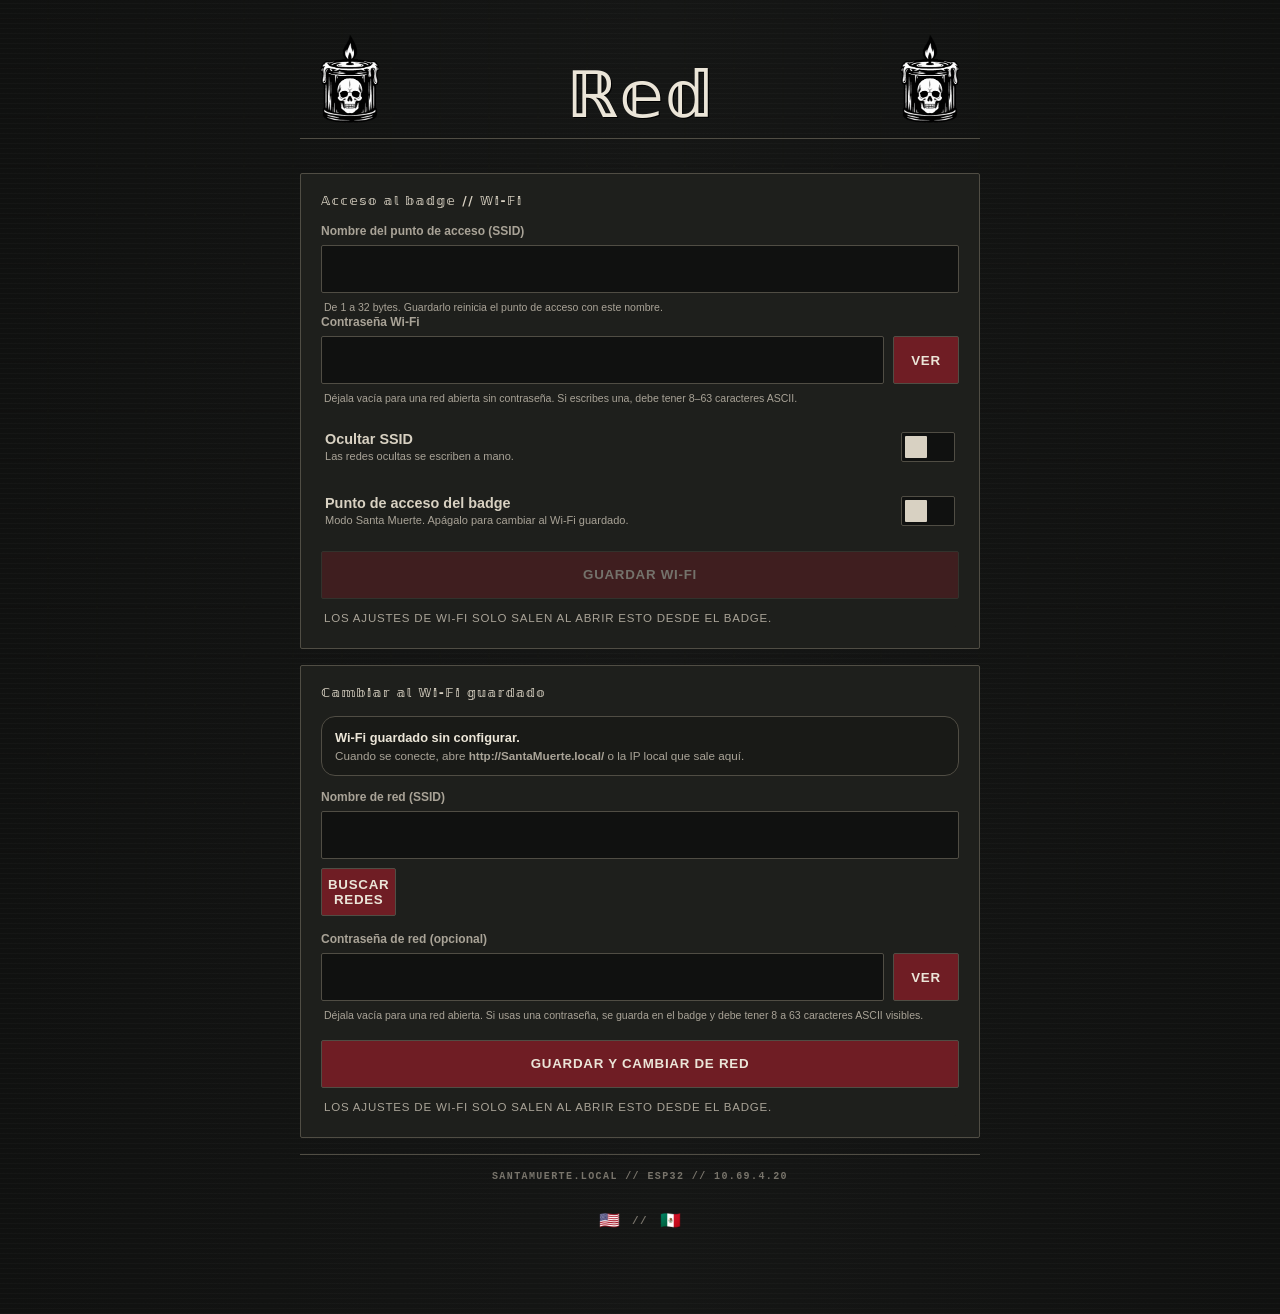
==== commit 58280bfe: "Split BadUSB and DuckyScript into separate pages with distinct URLs - Create /ducky and /badusb endp" ====
--- a/data/index.html
+++ b/data/index.html
@@ -253,8 +253,8 @@
           <a href="/led">LED Tools</a>
           <a href="/nfc">NFC Tools</a>
           <a href="/nfc-log">Registro NFC</a>
-          <a href="/usb">Herramientas USB</a>
-          <a href="/scripting">Scripts</a>
+          <a href="/ducky">DuckyScript</a>
+          <a href="/badusb">BadUSB</a>
           <a href="/terminal">Terminal</a>
         </nav>
       </details>
@@ -268,8 +268,8 @@
           <a href="/led">LED Tools</a>
           <a href="/nfc">NFC Tools</a>
           <a href="/nfc-log">Registro NFC</a>
-          <a href="/usb">Herramientas USB</a>
-          <a href="/scripting">Scripts</a>
+          <a href="/ducky">DuckyScript</a>
+          <a href="/badusb">BadUSB</a>
           <a href="/terminal">Terminal</a>
         </nav>
       </details>
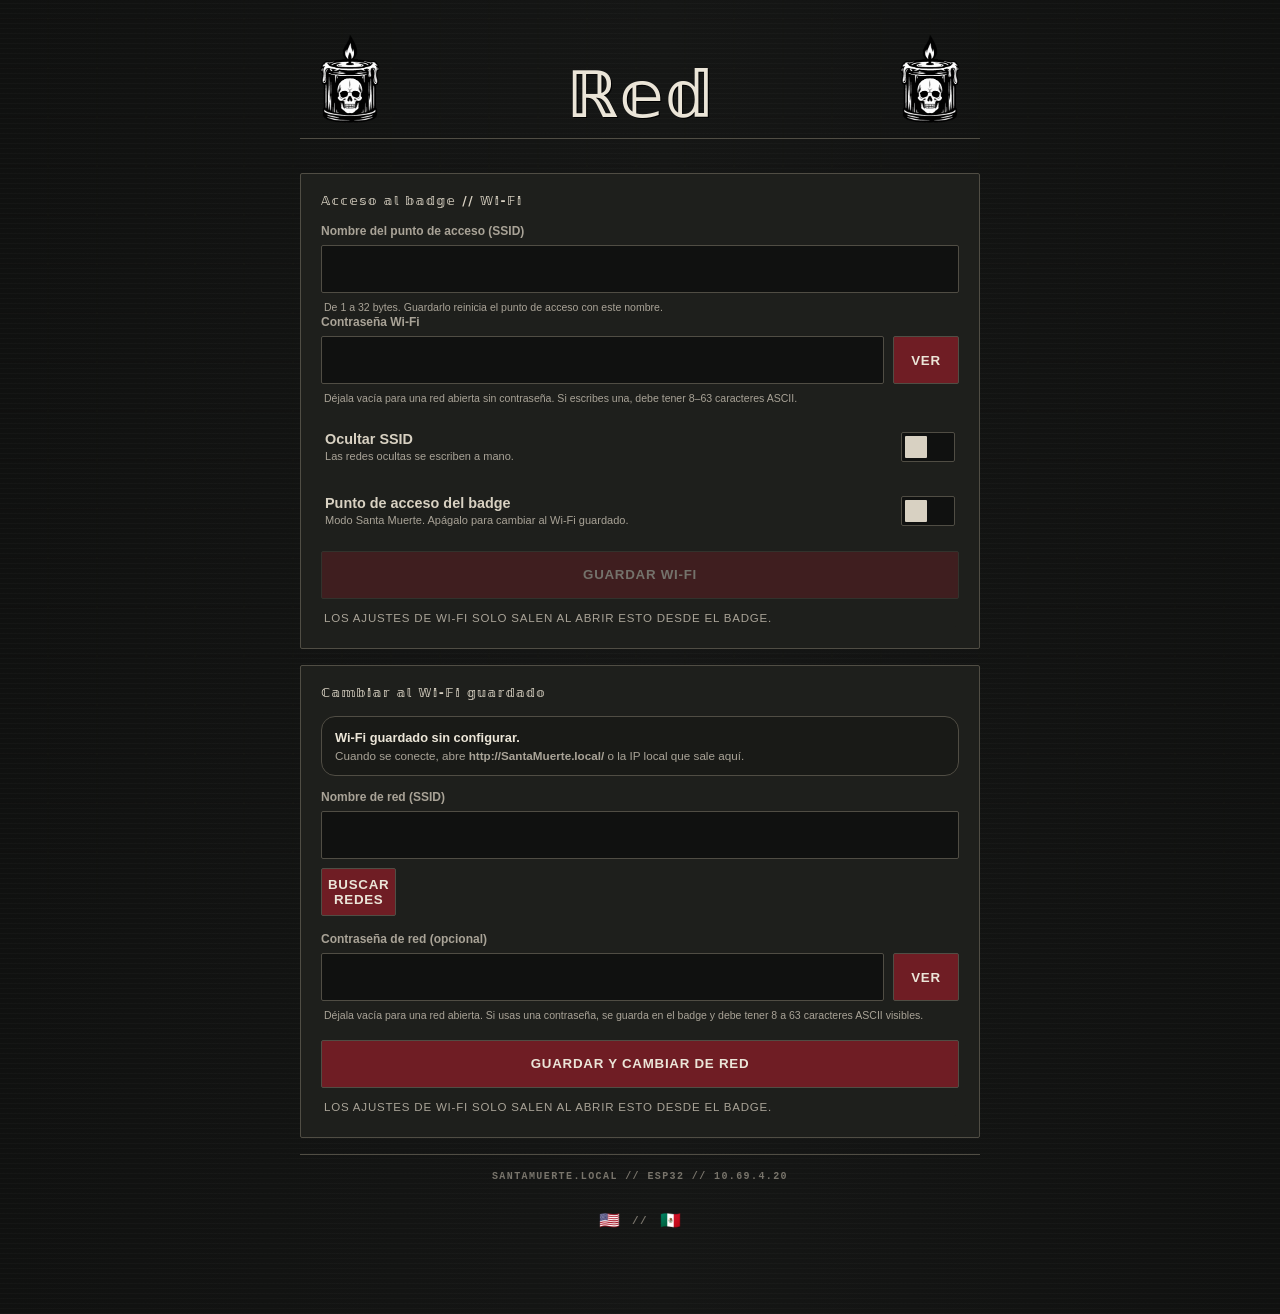
==== commit 0ac6c6f6: "Fix page titles/menu clobbered by shared JS, seed BadUSB examples, fix payload list bug Root causes " ====
--- a/data/index.html
+++ b/data/index.html
@@ -253,6 +253,7 @@
           <a href="/led">LED Tools</a>
           <a href="/nfc">NFC Tools</a>
           <a href="/nfc-log">Registro NFC</a>
+          <a href="/usb">Herramientas USB</a>
           <a href="/ducky">DuckyScript</a>
           <a href="/badusb">BadUSB</a>
           <a href="/terminal">Terminal</a>
@@ -268,6 +269,7 @@
           <a href="/led">LED Tools</a>
           <a href="/nfc">NFC Tools</a>
           <a href="/nfc-log">Registro NFC</a>
+          <a href="/usb">Herramientas USB</a>
           <a href="/ducky">DuckyScript</a>
           <a href="/badusb">BadUSB</a>
           <a href="/terminal">Terminal</a>
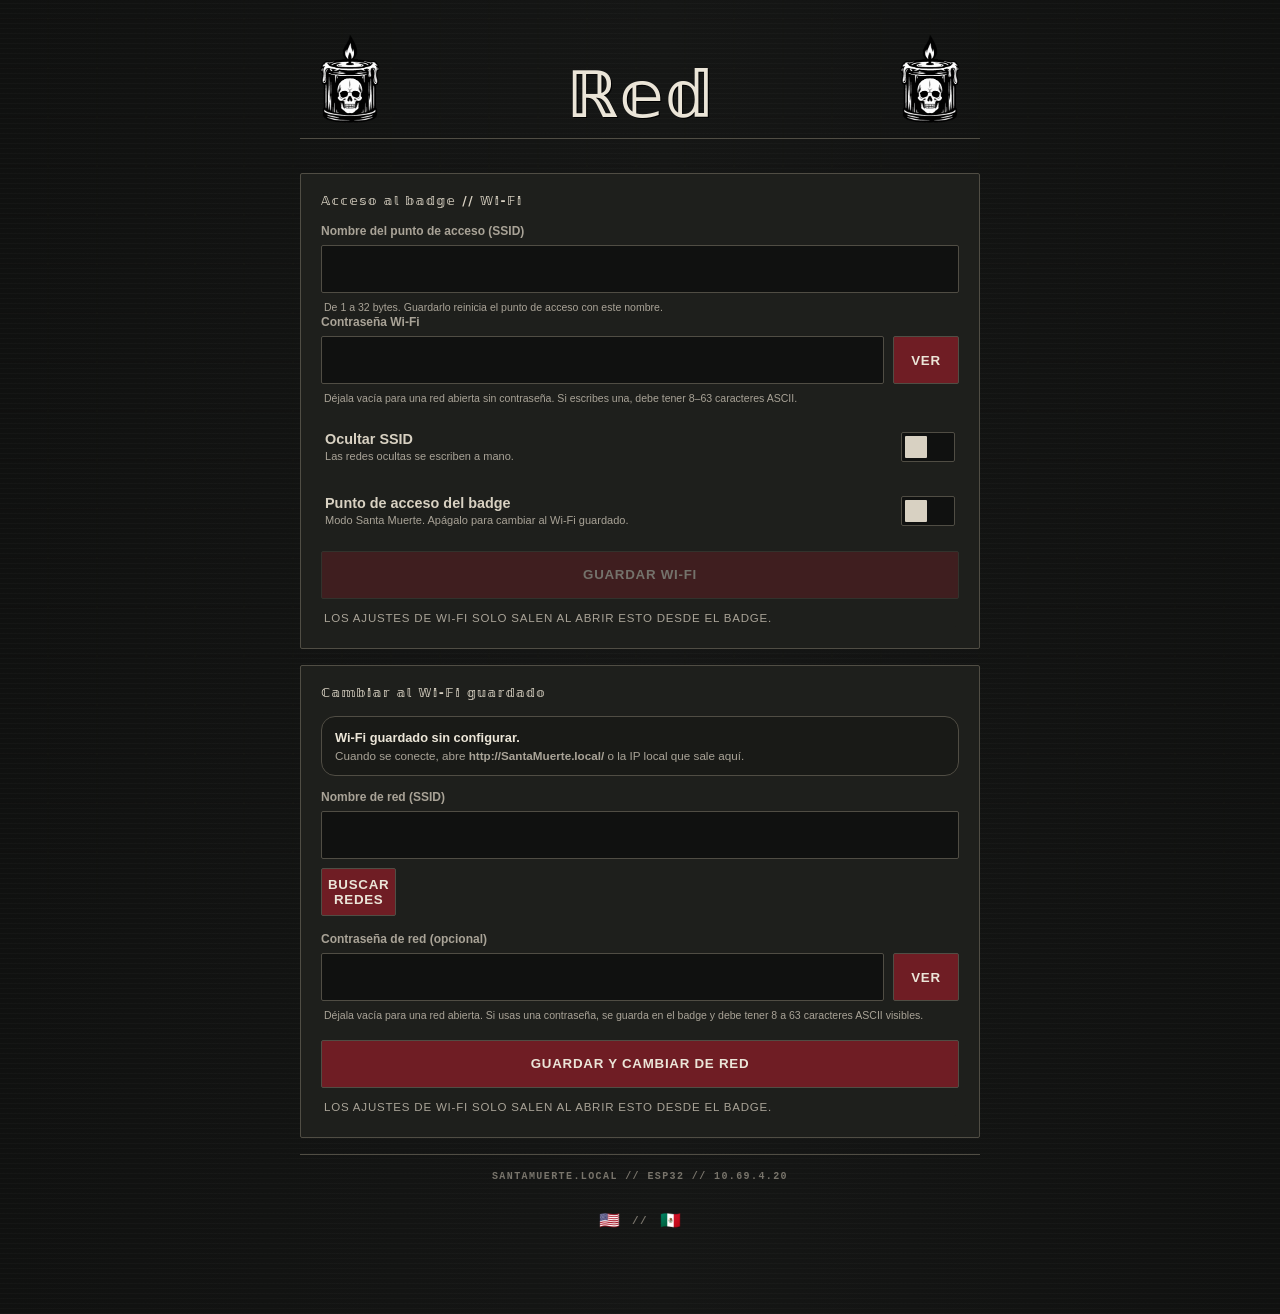
==== commit c4e4426b: "Translate the USB Identity card and new BadUSB builder blocks to English Every static string added f" ====
--- a/data/index.html
+++ b/data/index.html
@@ -12,7 +12,7 @@
   <title>Santa Muerte // Red</title>
   <link rel="stylesheet" href="theme.css?v=30">
   <link rel="icon" type="image/png" href="assets/logo-candle.png">
-  <script src="locale.js?v=25"></script>
+  <script src="locale.js?v=26"></script>
   <style>
     :root {
       color-scheme:dark;
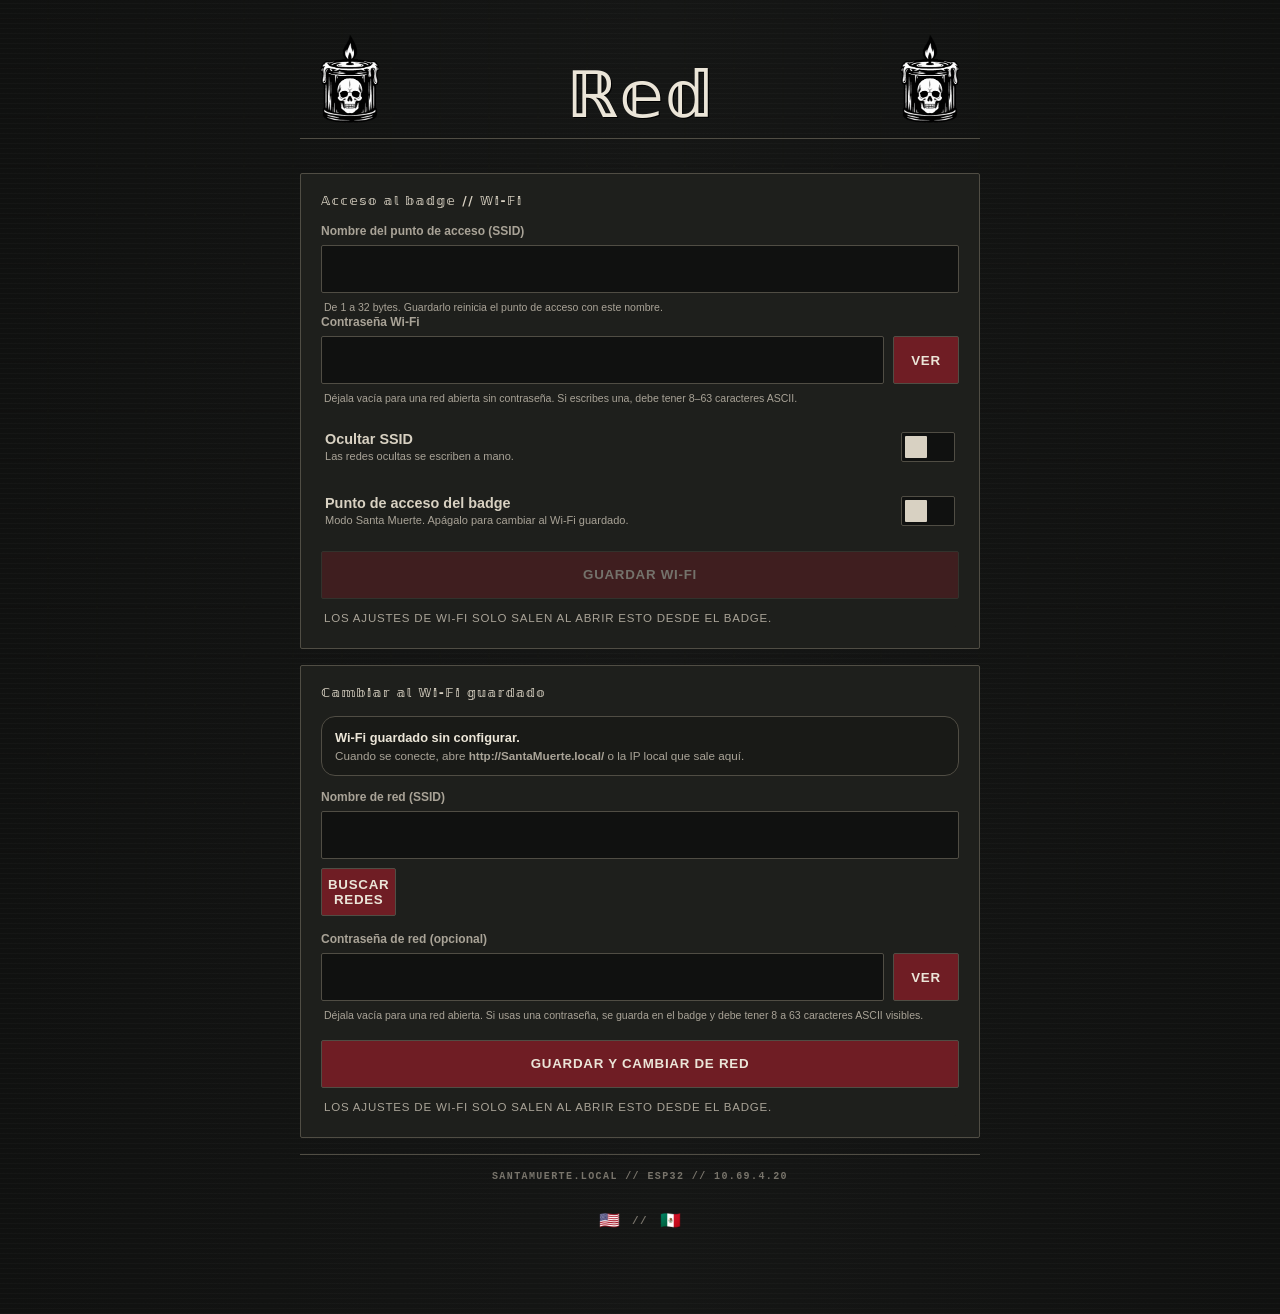
==== commit 38db4b7c: "Port DC32's "USB Keyboard" shortcut library as a categorized picker DC32's "USB Keyboard" tool is a " ====
--- a/data/index.html
+++ b/data/index.html
@@ -12,7 +12,7 @@
   <title>Santa Muerte // Red</title>
   <link rel="stylesheet" href="theme.css?v=30">
   <link rel="icon" type="image/png" href="assets/logo-candle.png">
-  <script src="locale.js?v=26"></script>
+  <script src="locale.js?v=27"></script>
   <style>
     :root {
       color-scheme:dark;
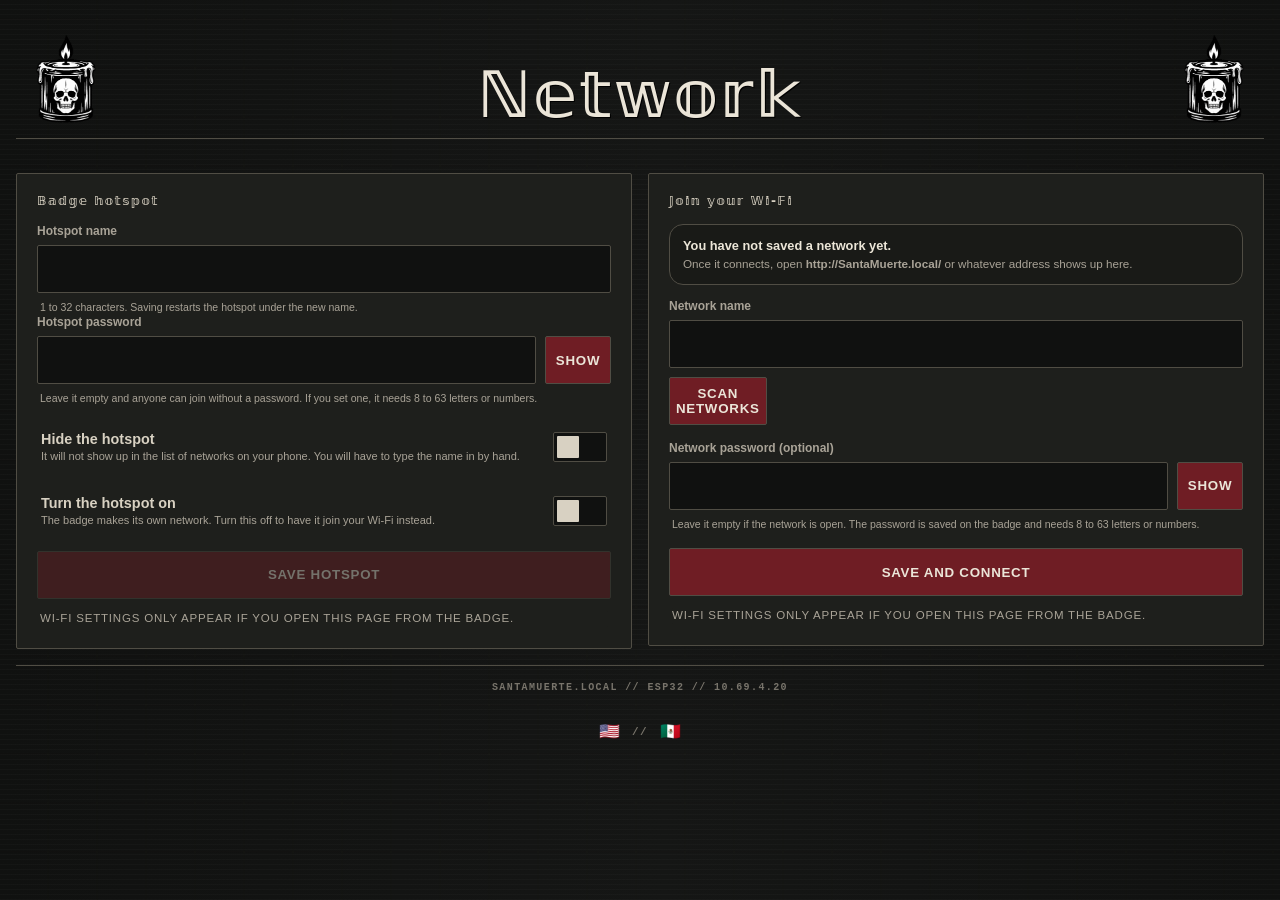
==== commit 5e59664c: "Flip the portal to English-first, plain its language, add tape-to-delete Five strands of work that c" ====
--- a/data/index.html
+++ b/data/index.html
@@ -1,5 +1,5 @@
 <!doctype html>
-<html lang="es-MX" translate="no">
+<html lang="en-US" translate="no">
 <head>
   <meta charset="utf-8">
   <!-- The portal carries its own ES/EN layer, so a browser translating on top
@@ -9,10 +9,10 @@
   <meta name="google" content="notranslate">
   <meta name="viewport" content="width=device-width,initial-scale=1,viewport-fit=cover">
   <meta name="theme-color" content="#151615">
-  <title>Santa Muerte // Red</title>
-  <link rel="stylesheet" href="theme.css?v=30">
+  <title>Santa Muerte // Network</title>
+  <link rel="stylesheet" href="theme.css?v=46">
   <link rel="icon" type="image/png" href="assets/logo-candle.png">
-  <script src="locale.js?v=27"></script>
+  <script src="locale.js?v=35"></script>
   <style>
     :root {
       color-scheme:dark;
@@ -51,8 +51,7 @@
     }
     main{
       position:relative;
-      width:min(680px,100%);
-      margin:0 auto;
+            margin:0 auto;
       display:grid;
       gap:16px;
     }
@@ -242,47 +241,49 @@
   </style>
 </head>
 <body class="dashboard-page">
-  <main aria-label="Red del badge">
-    <header class="saint-header">
+  <main class="block-flow" aria-label="Badge network">
+    <header class="saint-header flow-wide">
       <details class="nav-menu">
-        <summary aria-label="Abrir menú">
+        <summary aria-label="Open menu">
           <img class="brand-mark" src="assets/logo-candle.png" alt="">
         </summary>
-        <nav class="nav-menu-list" aria-label="Navegación del badge">
+        <nav class="nav-menu-list" aria-label="Badge navigation">
           <a href="/notes">Field Notes</a>
           <a href="/led">LED Tools</a>
           <a href="/nfc">NFC Tools</a>
-          <a href="/nfc-log">Registro NFC</a>
-          <a href="/usb">Herramientas USB</a>
+          <a href="/nfc-log">NFC Log</a>
+          <a href="/usb">USB Tools</a>
           <a href="/ducky">DuckyScript</a>
           <a href="/badusb">BadUSB</a>
           <a href="/terminal">Terminal</a>
+          <a href="/network">Network</a>
         </nav>
       </details>
-      <div class="header-page-title"><h1>Red</h1></div>
+      <div class="header-page-title"><h1>Network</h1></div>
       <details class="nav-menu nav-menu--right">
-        <summary aria-label="Abrir menú">
+        <summary aria-label="Open menu">
           <img class="brand-mark" src="assets/logo-candle.png" alt="">
         </summary>
-        <nav class="nav-menu-list" aria-label="Navegación del badge">
+        <nav class="nav-menu-list" aria-label="Badge navigation">
           <a href="/notes">Field Notes</a>
           <a href="/led">LED Tools</a>
           <a href="/nfc">NFC Tools</a>
-          <a href="/nfc-log">Registro NFC</a>
-          <a href="/usb">Herramientas USB</a>
+          <a href="/nfc-log">NFC Log</a>
+          <a href="/usb">USB Tools</a>
           <a href="/ducky">DuckyScript</a>
           <a href="/badusb">BadUSB</a>
           <a href="/terminal">Terminal</a>
+          <a href="/network">Network</a>
         </nav>
       </details>
     </header>
     <form class="settings" id="wifiForm">
-      <div class="settings-title">Acceso al badge // Wi-Fi</div>
-      <label class="field-label" for="accessPointSsid">Nombre del punto de acceso (SSID)</label>
+      <div class="settings-title">Badge hotspot</div>
+      <label class="field-label" for="accessPointSsid">Hotspot name</label>
       <input id="accessPointSsid" name="ssid" type="text" maxlength="32" autocapitalize="none" spellcheck="false" autocomplete="off" required>
-      <div class="password-help">De 1 a 32 bytes. Guardarlo reinicia el punto de acceso con este nombre.</div>
-
-      <label class="field-label" for="wifiPassword">Contraseña Wi-Fi</label>
+      <div class="password-help">1 to 32 characters. Saving restarts the hotspot under the new name.</div>
+
+      <label class="field-label" for="wifiPassword">Hotspot password</label>
       <div class="password-row">
         <input
           id="wifiPassword"
@@ -294,23 +295,22 @@
           spellcheck="false"
           autocomplete="off"
           aria-describedby="passwordHelp wifiStatus">
-        <button class="small-button" id="showPassword" type="button">Ver</button>
+        <button class="small-button" id="showPassword" type="button">Show</button>
       </div>
       <div class="password-help" id="passwordHelp">
-        Déjala vacía para una red abierta sin contraseña. Si escribes una, debe
-        tener 8–63 caracteres ASCII.
+        Leave it empty and anyone can join without a password. If you set one, it needs 8 to 63 letters or numbers.
       </div>
 
       <div class="toggle-row">
         <div class="toggle-copy">
-          <strong>Ocultar SSID</strong>
-          <span>Las redes ocultas se escriben a mano.</span>
+          <strong>Hide the hotspot</strong>
+          <span>It will not show up in the list of networks on your phone. You will have to type the name in by hand.</span>
         </div>
         <label class="switch">
           <input
             id="hideSsid"
             type="checkbox"
-            aria-label="Ocultar SSID"
+            aria-label="Hide the hotspot"
             aria-describedby="hiddenSsidWarning">
           <span class="slider"></span>
         </label>
@@ -322,56 +322,55 @@
         role="alert"
         aria-live="assertive"
         hidden>
-        <strong>Ojo: guarda el SSID tal cual aparece arriba.</strong>
-        Si tu teléfono olvida esta red y ya no sabes su SSID, no podrás volver a
-        entrar por Wi-Fi. Toca usar serial o borrar y cargar el badge otra vez.
+        <strong>Heads up: write the name down exactly as it appears above.</strong>
+        If your phone forgets this network and you no longer remember the name, you will not get back in over Wi-Fi: you would have to plug the badge in over USB.
       </div>
 
       <div class="toggle-row">
         <div class="toggle-copy">
-          <strong>Punto de acceso del badge</strong>
-          <span>Modo Santa Muerte. Apágalo para cambiar al Wi-Fi guardado.</span>
+          <strong>Turn the hotspot on</strong>
+          <span>The badge makes its own network. Turn this off to have it join your Wi-Fi instead.</span>
         </div>
         <label class="switch">
-          <input id="accessPointEnabled" type="checkbox" aria-label="Punto de acceso del badge" aria-describedby="accessPointWarning">
+          <input id="accessPointEnabled" type="checkbox" aria-label="Turn the hotspot on" aria-describedby="accessPointWarning">
           <span class="slider"></span>
         </label>
       </div>
       <div class="ssid-warning" id="accessPointWarning" role="alert" aria-live="assertive" hidden>
-        <strong>Ojo: apagarlo desconecta esta página.</strong>
-        El badge cambiará al Wi-Fi guardado. Si no llega, conecta USB y presiona <b>a</b> para volver al modo Santa Muerte.
+        <strong>Heads up: turning this off disconnects this page.</strong>
+        The badge will try to join your Wi-Fi. If it cannot, plug it in over USB and press <b>a</b> to have it make its own network again.
       </div>
 
-      <button class="save-button" id="saveWifi" type="submit">Guardar Wi-Fi</button>
+      <button class="save-button" id="saveWifi" type="submit">Save hotspot</button>
       <div class="status" id="wifiStatus" role="status" aria-live="polite"></div>
     </form>
 
     <form class="settings" id="stationWifiForm">
-      <div class="settings-title">Cambiar al Wi-Fi guardado</div>
+      <div class="settings-title">Join your Wi-Fi</div>
       <div class="station-state" id="stationState" role="status" aria-live="polite">
-        <strong>Wi-Fi guardado sin configurar.</strong>
-        Cuando se conecte, abre <b>http://SantaMuerte.local/</b> o la IP local que sale aquí.
+        <strong>You have not saved a network yet.</strong>
+        Once it connects, open <b>http://SantaMuerte.local/</b> or whatever address shows up here.
       </div>
 
-      <label class="field-label" for="stationSsid">Nombre de red (SSID)</label>
+      <label class="field-label" for="stationSsid">Network name</label>
       <input id="stationSsid" name="ssid" type="text" maxlength="32" autocapitalize="none" spellcheck="false" autocomplete="off" required>
       <div class="scan-row">
-        <button class="small-button" id="scanNetworksBtn" type="button">Buscar redes</button>
+        <button class="small-button" id="scanNetworksBtn" type="button">Scan networks</button>
         <span class="scan-note" id="scanNote"></span>
       </div>
       <div id="scanResults" class="scan-results" hidden></div>
 
-      <label class="field-label" for="stationPassword" style="margin-top:16px">Contraseña de red (opcional)</label>
+      <label class="field-label" for="stationPassword" style="margin-top:16px">Network password (optional)</label>
       <div class="password-row">
         <input id="stationPassword" name="password" type="password" maxlength="63" pattern="[ -~]{8,63}" inputmode="text" autocapitalize="none" spellcheck="false" autocomplete="current-password">
-        <button class="small-button" id="showStationPassword" type="button">Ver</button>
+        <button class="small-button" id="showStationPassword" type="button">Show</button>
       </div>
-      <div class="home-password-help">Déjala vacía para una red abierta. Si usas una contraseña, se guarda en el badge y debe tener 8 a 63 caracteres ASCII visibles.</div>
-
-      <button class="save-button" id="connectStationWifi" type="submit" style="margin-top:16px">Guardar y cambiar de red</button>
+      <div class="home-password-help">Leave it empty if the network is open. The password is saved on the badge and needs 8 to 63 letters or numbers.</div>
+
+      <button class="save-button" id="connectStationWifi" type="submit" style="margin-top:16px">Save and connect</button>
       <div class="status" id="stationWifiStatus" role="status" aria-live="polite"></div>
     </form>
-    <footer class="saint-footer">
+    <footer class="saint-footer flow-wide">
       <span class="footer-identity">SANTAMUERTE.LOCAL // ESP32 // 10.69.4.20</span>
       <div class="footer-language"></div>
     </footer>
@@ -415,7 +414,7 @@
           const data = await res.json();
           const nets = (data.networks || []);
           if (!nets.length) {
-            scanNote.textContent = t('No se vieron redes.', 'No networks found.');
+            scanNote.textContent = t('No networks found.', 'No networks found.');
             return;
           }
           scanNote.textContent = '';
@@ -437,7 +436,7 @@
             });
           });
         } catch (e) {
-          scanNote.textContent = t('No se pudo buscar.', 'Scan failed.');
+          scanNote.textContent = t('Could not scan.', 'Scan failed.');
         } finally {
           scanBtn.disabled = false;
         }
@@ -477,11 +476,11 @@
     function accessPointPasswordError(value) {
       if (value.length === 0) return '';
       if (value.length < 8 || value.length > 63) {
-        return 'Si usas contraseña, debe tener 8 a 63 caracteres.';
+        return 'A password, if you set one, must be 8 to 63 characters.';
       }
 
       if (!ALLOWED_PASSWORD.test(value)) {
-        return 'Usa ASCII visible. Letras con acento y emoji no caben en la clave WPA2.';
+        return 'Use ordinary letters and numbers only. Accents and emoji do not work in a Wi-Fi password.';
       }
 
       return '';
@@ -490,10 +489,10 @@
     function stationPasswordError(value) {
       if (value.length === 0) return '';
       if (value.length < 8 || value.length > 63) {
-        return 'La contraseña debe tener 8 a 63 caracteres.';
+        return 'The password must be 8 to 63 characters.';
       }
       if (!ALLOWED_PASSWORD.test(value)) {
-        return 'Usa ASCII visible. Letras con acento y emoji no caben en la clave WPA2.';
+        return 'Use ordinary letters and numbers only. Accents and emoji do not work in a Wi-Fi password.';
       }
       return '';
     }
@@ -501,7 +500,7 @@
     function accessPointSsidError(value) {
       const length = new TextEncoder().encode(value).length;
       if (length < 1 || length > 32) return 'El SSID del badge debe tener 1 a 32 bytes.';
-      if (/[\u0000-\u001F\u007F]/.test(value)) return 'El SSID del badge no puede tener caracteres de control.';
+      if (/[\u0000-\u001F\u007F]/.test(value)) return 'The hotspot name has characters that cannot be used.';
       return '';
     }
 
@@ -518,7 +517,7 @@
       }
 
       if (announce) {
-        setStatus(valid ? 'Contraseña válida.' : error, valid ? 'ok' : 'error');
+        setStatus(valid ? 'Valid password.' : error, valid ? 'ok' : 'error');
       }
 
       return valid;
@@ -531,7 +530,7 @@
       if (!contentType.toLowerCase().includes('application/json')) {
         if (/^\s*</.test(responseText)) {
           throw new Error(
-            'Los ajustes de Wi-Fi solo salen al abrir esto desde el badge.'
+            'Wi-Fi settings only appear if you open this page from the badge.'
           );
         }
 
@@ -543,7 +542,7 @@
       try {
         return JSON.parse(responseText);
       } catch {
-        throw new Error('El badge mandó datos de Wi-Fi inválidos.');
+        throw new Error('The badge sent a reply that could not be understood.');
       }
     }
 
@@ -559,7 +558,7 @@
     function stationCredentialError() {
       const ssidLength = new TextEncoder().encode(stationSsidInput.value.trim()).length;
       if (ssidLength < 1 || ssidLength > 32) {
-        return 'El nombre de red debe tener 1 a 32 bytes.';
+        return 'The hotspot name must be 1 to 32 characters.';
       }
       return stationPasswordError(stationPasswordInput.value);
     }
@@ -569,17 +568,17 @@
       const connected = Boolean(state.connected);
       const configured = Boolean(state.configured);
       stationState.className = `station-state ${connected ? 'connected' : configured ? 'connecting' : ''}`.trim();
-      const address = connected ? `http://${state.ip}/` : 'la IP local que sale aquí';
+      const address = connected ? `http://${state.ip}/` : 'the address shown here';
       const dhcpName = state.dhcpHostname || 'SantaMuerte';
       const saved = Array.isArray(state.saved) ? state.saved : [];
       const escapeHtml = value => String(value).replace(/[&<>"']/g, char => ({'&':'&amp;','<':'&lt;','>':'&gt;','"':'&quot;',"'":'&#39;'}[char]));
-      const savedLine = saved.length ? `<span class="station-detail">${localize('Redes recordadas:')} <b>${saved.map(escapeHtml).join(' // ')}</b></span>` : '';
+      const savedLine = saved.length ? `<span class="station-detail">${localize('Remembered networks:')} <b>${saved.map(escapeHtml).join(' // ')}</b></span>` : '';
       // The status sentence stays whole so the locale table can translate it;
       // the network's name travels separately and is never translated.
       const trialLine = state.trialSsid
-        ? `<span class="station-detail">${localize(state.trial ? 'Probando:' : 'No se guardó:')} <b>${escapeHtml(state.trialSsid)}</b></span>`
+        ? `<span class="station-detail">${localize(state.trial ? 'Testing:' : 'Not saved:')} <b>${escapeHtml(state.trialSsid)}</b></span>`
         : '';
-      stationState.innerHTML = `<strong>${localize(state.status || 'Wi-Fi guardado sin configurar.')}</strong>${localize('Abre el badge en')} <b>http://${hostname}/</b> ${localize('o')} <b>${address}</b>.<span class="station-detail">${localize('Nombre enviado al router:')} <b>${dhcpName}</b></span>${trialLine}${savedLine}`;
+      stationState.innerHTML = `<strong>${localize(state.status || 'You have not saved a network yet.')}</strong>${localize('Open the badge at')} <b>http://${hostname}/</b> ${localize('or')} <b>${address}</b>.<span class="station-detail">${localize('Name sent to the router:')} <b>${dhcpName}</b></span>${trialLine}${savedLine}`;
     }
 
     async function loadStationSettings({quiet = false} = {}) {
@@ -588,14 +587,14 @@
         stationPasswordInput.disabled = true;
         showStationPassword.disabled = true;
         connectStationWifi.disabled = true;
-        renderStationState({status:'Abre esta página desde el badge para conectar un Wi-Fi guardado.'});
+        renderStationState({status:'Open this page from the badge to connect it to your Wi-Fi.'});
         return;
       }
 
       try {
         const response = await fetch('/api/wifi/client', {cache:'no-store'});
         const state = await readJsonResponse(response);
-        if (!response.ok || !state.ok) throw new Error(state.message || 'No cargó el Wi-Fi guardado.');
+        if (!response.ok || !state.ok) throw new Error(state.message || 'Could not read the saved network.');
         // Both fields are left empty on purpose. The connected and remembered
         // networks are already named in the block above, and a form that came
         // back pre-filled with an SSID but a blank password was one stray
@@ -608,7 +607,7 @@
       } catch (error) {
         // A quiet refresh runs in the background, so it must not overwrite a
         // message the reader is in the middle of acting on.
-        if (!quiet) setStationStatus(error.message || 'No cargó el Wi-Fi guardado.', 'error');
+        if (!quiet) setStationStatus(error.message || 'Could not read the saved network.', 'error');
       }
       return null;
     }
@@ -648,7 +647,7 @@
         passwordInput.classList.remove('password-valid', 'password-invalid');
         passwordInput.setAttribute('aria-invalid', 'false');
         setStatus(
-          'Abre esta página desde el badge en 10.69.4.20 para ver o cambiar la red.'
+          'Open this page from the badge at 10.69.4.20 to view or change the network.'
         );
         return;
       }
@@ -657,7 +656,7 @@
         const response = await fetch('/api/wifi/settings', {cache:'no-store'});
         const state = await readJsonResponse(response);
         if (!response.ok || !state.ok) {
-          throw new Error(state.message || 'No cargó la configuración de red.');
+          throw new Error(state.message || 'Could not read the network settings.');
         }
 
         accessPointSsidInput.value = String(state.ssid || '');
@@ -673,7 +672,7 @@
         passwordInput.classList.add('password-invalid');
         passwordInput.setAttribute('aria-invalid', 'true');
         saveButton.disabled = true;
-        setStatus(error.message || 'No cargó la configuración Wi-Fi.', 'error');
+        setStatus(error.message || 'Could not read the Wi-Fi settings.', 'error');
       }
     }
 
@@ -685,7 +684,7 @@
       const enabled = accessPointEnabled.checked;
       updateAccessPointWarning();
       accessPointEnabled.disabled = true;
-      setStatus(enabled ? 'Encendiendo el punto de acceso…' : 'Apagando el punto de acceso…');
+      setStatus(enabled ? 'Turning the hotspot on…' : 'Turning the hotspot off…');
       try {
         const body = new URLSearchParams({enabled: enabled ? '1' : '0'});
         const response = await fetch('/api/wifi/ap', {
@@ -694,12 +693,12 @@
           body
         });
         const state = await readJsonResponse(response);
-        if (!response.ok || !state.ok) throw new Error(state.message || 'No cambió el punto de acceso.');
+        if (!response.ok || !state.ok) throw new Error(state.message || 'Could not change the hotspot.');
         setStatus(state.message, 'ok');
       } catch (error) {
         accessPointEnabled.checked = !enabled;
         updateAccessPointWarning();
-        setStatus(error.message || 'No cambió el punto de acceso.', 'error');
+        setStatus(error.message || 'Could not change the hotspot.', 'error');
       } finally {
         accessPointEnabled.disabled = !RUNNING_ON_BADGE;
       }
@@ -723,7 +722,7 @@
     showButton.addEventListener('click', () => {
       const showing = passwordInput.type === 'text';
       passwordInput.type = showing ? 'password' : 'text';
-      showButton.textContent = showing ? 'Ver' : 'Ocultar';
+      showButton.textContent = showing ? 'Show' : 'Hide';
     });
 
     form.addEventListener('submit', async event => {
@@ -736,7 +735,7 @@
 
       saveButton.dataset.saving = 'true';
       saveButton.disabled = true;
-      setStatus('Guardando…');
+      setStatus('Saving…');
 
       try {
         const body = new URLSearchParams({
@@ -751,22 +750,22 @@
         });
         const state = await readJsonResponse(response);
         if (!response.ok || !state.ok) {
-          throw new Error(state.message || 'No se guardó la configuración de red.');
+          throw new Error(state.message || 'Could not save the network settings.');
         }
 
         setStatus(state.message, 'ok');
-        saveButton.textContent = 'Reconectar al badge';
+        saveButton.textContent = 'Reconnect to badge';
       } catch (error) {
         delete saveButton.dataset.saving;
         updatePasswordState({announce:false});
-        setStatus(error.message || 'No se guardó la configuración de red.', 'error');
+        setStatus(error.message || 'Could not save the network settings.', 'error');
       }
     });
 
     showStationPassword.addEventListener('click', () => {
       const showing = stationPasswordInput.type === 'text';
       stationPasswordInput.type = showing ? 'password' : 'text';
-      showStationPassword.textContent = showing ? 'Ver' : 'Ocultar';
+      showStationPassword.textContent = showing ? 'Show' : 'Hide';
     });
 
     stationForm.addEventListener('submit', async event => {
@@ -781,7 +780,7 @@
       connectStationWifi.disabled = true;
       accessPointEnabled.checked = false;
       updateAccessPointWarning();
-      setStationStatus('Probando la red…');
+      setStationStatus('Testing the network…');
       try {
         const body = new URLSearchParams({
           ssid: stationSsidInput.value.trim(),
@@ -793,14 +792,14 @@
           body
         });
         const state = await readJsonResponse(response);
-        if (!response.ok || !state.ok) throw new Error(state.message || 'No se guardó el Wi-Fi guardado.');
+        if (!response.ok || !state.ok) throw new Error(state.message || 'Could not save the network.');
         stationSsidInput.value = '';
         stationPasswordInput.value = '';
         renderStationState(state);
-        setStationStatus(state.message || 'Probando la red… se guarda solo si conecta.', 'ok');
+        setStationStatus(state.message || 'Testing the network… it is only saved if it connects.', 'ok');
         await followStationTrial();
       } catch (error) {
-        setStationStatus(error.message || 'No se guardó el Wi-Fi guardado.', 'error');
+        setStationStatus(error.message || 'Could not save the network.', 'error');
       } finally {
         connectStationWifi.disabled = !RUNNING_ON_BADGE;
       }
--- a/data/theme.css
+++ b/data/theme.css
@@ -22,6 +22,11 @@
   --sm-display: "DejaVu Sans", "Cambria Math", "Noto Sans Math", serif;
   --sm-ui: "DejaVu Sans Condensed", "Arial Narrow", Arial, sans-serif;
   --sm-mono: "Courier New", "DejaVu Sans Mono", monospace;
+  /* One page width for the whole portal. Every face -- the wall, the tools,
+     the forms -- is this wide, so moving between them does not move the
+     furniture. It is a ceiling, not a fixed size: below it the page is simply
+     the window, and each page arranges its own contents into the room it gets. */
+  --sm-page: 1400px;
 }
 
 html {
@@ -138,6 +143,27 @@
 
 /* Shared portal chrome */
 .wrap, main, body > main { position: relative; }
+/* The single page width. Declared here rather than per page so the portal
+   cannot drift back into five different columns. */
+.wrap, body > main { width: min(var(--sm-page), 100%); margin-inline: auto; }
+
+/* Blocks move into the width rather than stretch across it. A wider window
+   buys more columns, not longer input fields: each block keeps a size it can
+   be read and used at, and only what genuinely needs the full width asks for
+   it. Below one column's worth this collapses to a single stack on its own. */
+.block-flow {
+  display: flex;
+  flex-wrap: wrap;
+  gap: 16px;
+  align-items: flex-start;
+  justify-content: center;
+}
+/* Grow from --sm-block up to --sm-block-max and no further. Past that the
+   leftover width buys another block on the same row rather than a wider one,
+   and when a row can no longer seat two the blocks wrap and take the width
+   for themselves again. */
+.block-flow > * { flex: 1 1 var(--sm-block, 360px); max-width: var(--sm-block-max, 620px); }
+.block-flow > .flow-wide { flex-basis: 100%; max-width: none; }
 .nav a, .nav-link, .status {
   border-color: var(--sm-line) !important;
   border-radius: 2px !important;
@@ -179,6 +205,11 @@
   border-color:transparent !important; background:transparent !important;
   color:var(--sm-paper-hi) !important;
 }
+/* The flag you can press is a button and the one you are already on is a span,
+   so the cursor was whatever each page happened to say about buttons -- a hand
+   on some pages, an arrow on others. Say it here once, for every page. */
+.language-toggle button.flag { cursor:pointer; }
+.language-toggle .flag.active { cursor:default; }
 .language-toggle button:hover:not(:disabled) { border-color:transparent !important; background:transparent !important; }
 .language-toggle button:focus-visible { outline:2px solid var(--sm-brass) !important; outline-offset:1px; }
 .language-toggle .divider { color:var(--sm-faint); font:700 11px/1 var(--sm-mono); }
@@ -188,34 +219,142 @@
   color:var(--sm-paper); box-shadow:4px 4px 0 rgba(0,0,0,.3); font:12px/1.4 var(--sm-ui);
 }
 
-/* Message board: passed paper notes over a dark corridor */
-body.board-page main { width: min(720px, 100%) !important; }
+/* Message board: passed paper notes over a dark corridor, at the shared page
+   width above. board.html keeps the composer narrow inside it. */
 body.board-page .card { border-color: var(--sm-line) !important; }
 /* Roomier now that the surrounding card is gone: each note is tilted and
-   shifted up to ~10px and carries a strip of tape 10px above its top edge,
+   shifted up to ~12px and carries a strip of tape 10px above its top edge,
    which the card's own padding used to absorb. */
-body.board-page #postList { gap: 20px !important; padding:14px 12px 12px; }
+/* A wall, not a column. Notes flow into as many columns as the window can hold
+   -- one on a phone, several on a laptop -- and each keeps only the width its
+   own text needs, so a two-word note stays a scrap and a paragraph fills its
+   column. The uneven widths are the point: they are what stops the wall from
+   reading as a list. */
+body.board-page #postList {
+  display: block !important;
+  columns: var(--note-column, 290px);
+  column-gap: 30px;
+  padding:14px 12px 12px;
+}
 body.board-page .post {
   position: relative;
-  border: 1px solid #918878 !important;
-  background: var(--sm-paper-hi) !important;
+  /* No border at all: the paper's edge is traced by ::after below. See the
+     note on the band further down for why a border cannot draw it. */
+  border: 0 !important;
   color: #171717 !important;
   padding: 14px 16px 16px !important;
   gap: 0 !important;
   overflow: visible;
-  transform:translateX(var(--offering-shift, 0px)) rotate(var(--offering-tilt, 0deg));
+  width: fit-content;
+  max-width: 100%;
+  /* Below this a note stops looking pinned and starts looking broken. */
+  min-width: min(184px, 100%);
+  /* A column box cannot be split, and the bottom margin is the only vertical
+     gap a multi-column layout honours between siblings. */
+  break-inside: avoid;
+  margin: 0 0 26px;
+  transform:translateX(var(--note-shift, 0px)) rotate(var(--note-tilt, 0deg));
   transform-origin:center center;
-  box-shadow:3px 5px 0 rgba(0,0,0,.32) !important;
-}
-/* Every offering is pinned to the dark corridor with one small strip of
+  /* The strip of wall the tape reaches onto. It is a transparent top border,
+     not an overhang: a box that sticks out ABOVE its column is also painted
+     into the bottom of the previous column, which littered the wall with
+     loose tape once the feed became multi-column. Keeping the tape inside the
+     note costs nothing and it can no longer escape.
+
+     Nothing else may draw in that band, which is why the paper's 1px edge is
+     a pseudo-element rather than a border: a solid side border running past a
+     transparent top border of a different width smears into the band at the
+     mitred corners, and an inset shadow is clipped to the border box and lands
+     at the top of the band outright. Both showed up as a bright rule floating
+     above every note. */
+  border-top:11px solid transparent !important;
+  background:var(--sm-paper-hi) !important;
+  background-clip:padding-box !important;
+}
+/* The wall's own notices -- "the wall is empty", "the badge is not answering"
+   -- belong to the wall, not to one column of it. */
+body.board-page #postList > .empty { column-span: all; }
+
+/* The paper's edge, traced around the padding box -- which is exactly the
+   paper, since the background is clipped to it. The drop shadow rides here
+   too: cast from the note it would start at the top of the transparent band
+   and sit visibly high of the paper down the right-hand side. */
+body.board-page .post::after {
+  content:""; position:absolute; inset:0; pointer-events:none;
+  border:1px solid #918878;
+  box-shadow:3px 5px 0 rgba(0,0,0,.32);
+}
+/* Every note is pinned to the dark corridor with one small strip of
    translucent tape. Per-post custom properties keep its informal placement
-   stable when the feed refreshes instead of reshuffling the whole wall. */
-body.board-page .post::before {
-  content:""; position:absolute; z-index:2; pointer-events:none;
-  top:-10px; left:var(--tape-left, 50%); width:clamp(66px, 25%, 94px); height:18px;
-  background:rgba(164,123,54,.42); border:1px solid rgba(215,194,145,.2);
+   stable when the feed refreshes instead of reshuffling the whole wall.
+   The strip is also what peels the note off the wall, so it is a real button
+   rather than the ::before it used to be: a pseudo-element can be painted but
+   never clicked, focused or reached by a screen reader. At rest it is still
+   just tape -- no icon, no border, nothing that reads as a control -- and it
+   only darkens once you are already on it. See data/tape.js. */
+.tape {
+  position:absolute; z-index:3; padding:0;
+  /* The blanket button rules above give every button a maroon fill, a line
+     border and a 2px radius. Tape is a strip of tape. */
+  border:0 !important; border-radius:0 !important;
+  /* Offsets resolve against the padding box, so this is the top of the border
+     box: flush with the note, never outside it. */
+  top:-11px; left:var(--tape-left, 50%); width:clamp(66px, 25%, 94px); height:18px;
+  background:rgba(164,123,54,.42) !important;
   transform:translateX(-50%) rotate(var(--tape-tilt, 0deg));
-}
+  cursor:pointer; -webkit-appearance:none; appearance:none;
+  transition:background .12s ease, box-shadow .12s ease;
+}
+.tape:hover:not(:disabled) { background:rgba(164,123,54,.62) !important; }
+.tape:focus-visible {
+  outline:none; box-shadow:0 0 0 2px var(--sm-brass, #a47b36);
+  background:rgba(164,123,54,.62) !important;
+}
+.tape:disabled { cursor:progress; }
+/* Held while the badge is still answering. */
+.note-pending { transition:opacity .12s ease; opacity:.45; pointer-events:none; }
+/* Lifting off the wall, rather than blinking out of the column. */
+.note-going {
+  transition:opacity .2s ease, transform .2s ease;
+  opacity:0; transform:translateX(var(--note-shift, 0px)) rotate(var(--note-tilt, 0deg)) scale(.94);
+  pointer-events:none;
+}
+
+/* "Are you sure?" -- a scrap of the same paper, over the same dark. */
+.ask-overlay {
+  position:fixed; inset:0; z-index:100; display:grid; place-items:center;
+  padding:20px; background:rgba(8,9,8,.72);
+}
+/* display:grid above is an author rule, and an author rule beats the browser's
+   built-in [hidden]{display:none}. Without this the dialog stayed on screen
+   after being dismissed and swallowed the next click -- which looked exactly
+   like a dead No button. Field Notes was the only board that hid it, and only
+   because board.html happens to declare its own [hidden] override. */
+.ask-overlay[hidden] { display:none !important; }
+.ask {
+  position:relative; width:min(320px, 100%); padding:22px 20px 18px;
+  background:var(--sm-paper-hi, #ebe5d8); color:var(--sm-ink, #1b1b18);
+  border:1px solid #918878; box-shadow:4px 6px 0 rgba(0,0,0,.4);
+  transform:rotate(-.8deg);
+}
+.ask::before {
+  content:""; position:absolute; top:-9px; left:38%; width:84px; height:18px;
+  background:rgba(164,123,54,.42); transform:rotate(2deg);
+}
+.ask-text {
+  margin:0 0 16px; text-align:center; font-weight:800; font-size:1rem;
+  letter-spacing:-.01em;
+}
+.ask-row { display:flex; gap:10px; }
+.ask-row button {
+  flex:1 1 0; min-height:42px; padding:9px 14px; border-radius:2px;
+  border:1px solid #918878 !important; cursor:pointer; font:inherit;
+  font-weight:800 !important; font-size:.82rem; letter-spacing:.08em;
+  text-transform:uppercase;
+}
+.ask-yes { background:var(--sm-maroon, #6f1d24) !important; color:var(--sm-paper-hi, #ebe5d8) !important; }
+.ask-no { background:transparent !important; color:var(--sm-ink, #1b1b18) !important; }
+.ask-row button:focus-visible { outline:2px solid var(--sm-brass, #a47b36); outline-offset:2px; }
 body.board-page .post-head {
   padding: 0 0 8px;
   border-bottom: 1px dotted #978e80;
@@ -228,7 +367,7 @@
 body.board-page .post-text { color: #171717 !important; font-family: var(--sm-mono) !important; padding:10px 0 0; }
 body.board-page .media { margin-top:10px; border:1px solid #b5ad9d !important; background:var(--sm-paper-hi) !important; }
 body.board-page .media img { border-radius:0 !important; }
-body.board-page .post.offering-photo { padding-bottom:22px !important; }
+body.board-page .post.note-photo { padding-bottom:22px !important; }
 body.board-page #composer { border-top: 0 !important; }
 body.board-page h2 { font-family: var(--sm-display) !important; letter-spacing: .07em !important; }
 body.board-page .mode-button { border-color: var(--sm-line) !important; background: var(--sm-panel-hi) !important; color: var(--sm-muted) !important; }
@@ -262,8 +401,9 @@
 body.board-page .write-note { background: var(--sm-paper-hi) !important; border-color: #918878 !important; color: var(--sm-ink) !important; border-radius: 2px !important; box-shadow: none !important; }
 body.board-page .upload-note { background: var(--sm-paper) !important; border-color: #918878 !important; color: var(--sm-ink) !important; border-radius: 2px !important; }
 body.board-page .swatch { border-radius: 1px !important; box-shadow: none !important; }
-body.board-page .nib { border-radius: 1px !important; background: var(--sm-panel-hi) !important; }
-body.board-page .nib i { border-radius: 1px !important; }
+body.board-page .nib { border-radius: 1px !important; background: var(--sm-panel-hi) !important; color: var(--sm-paper) !important; }
+/* The chosen implement reads as a pressed-in tile, not just a tinted one. */
+body.board-page .nib[aria-pressed=true] { background: var(--sm-paper-hi) !important; color: var(--sm-ink) !important; border-color: var(--sm-ink) !important; }
 body.board-page button.ghost { background: var(--sm-panel-hi) !important; color: var(--sm-paper) !important; }
 body.board-page .meter-track, body.board-page .meter-fill { border-radius: 1px !important; }
 body.board-page .pick { border-color: var(--sm-line) !important; background: var(--sm-panel-hi) !important; color: var(--sm-paper) !important; }
@@ -326,7 +466,7 @@
 body.board-page .meter-head > :first-child { justify-self:start; text-align:left; }
 body.board-page #meterCount { justify-self:end; text-align:right; white-space:nowrap; }
 body.board-page #imageNote:empty { display:none; }
-body.board-page .post-head { flex-wrap:wrap; overflow-wrap:anywhere; }
+body.board-page .post-head { flex-wrap:wrap; overflow-wrap:break-word; }
 body.board-page .card, body.board-page form { min-width:0; }
 .saint-footer { padding:14px 0 6px; border-top:1px solid var(--sm-line); display:flex; justify-content:center; align-items:center; gap:12px; flex-wrap:wrap; color:var(--sm-faint); font:700 10px/1.5 var(--sm-mono); letter-spacing:.14em; }
 /* Field Notes and Network place their footer in a grid, which gives it a
@@ -356,6 +496,11 @@
   margin:0; color:var(--sm-paper-hi); font-family:var(--sm-display); font-size:var(--header-title-size);
   font-weight:700; line-height:1; letter-spacing:.035em; text-shadow:1px 1px 0 #000; white-space:nowrap;
   position:relative; top:clamp(10px, 1.35vw, 18px);
+}
+/* Set by the title fitter in locale.js when a page name is too long to shrink
+   onto one line at a size that still looks like a masthead. */
+.saint-header .header-page-title h1.is-wrapped {
+  white-space:normal; text-wrap:balance; line-height:1.04;
 }
 @media (max-width:600px) {
   /* Keep the mobile header proportionate to the desktop masthead: the title
@@ -566,8 +711,11 @@
 
 body.board-page .post-head { text-transform:none; }
 body.board-page .post .type-letter { display:inline-block; white-space:pre; }
-body.board-page .post .type-letter:nth-child(7n) { transform:translateY(1px) rotate(-.6deg); }
-body.board-page .post .type-letter:nth-child(11n) { transform:translateY(-1px) rotate(.5deg); }
+/* A word is one unbreakable run; the jitter classes are set per letter in
+   board.html so the pattern still counts across the whole line. */
+body.board-page .post .type-word { white-space:nowrap; }
+body.board-page .post .type-letter.type-drop { transform:translateY(1px) rotate(-.6deg); }
+body.board-page .post .type-letter.type-lift { transform:translateY(-1px) rotate(.5deg); }
 .footer-brand { display:flex; justify-content:center; align-items:center; gap:16px; }
 .saint-footer .brand-mark { width:64px; height:96px; }
 .saint-title { font:38px/1.15 var(--sm-display); color:var(--sm-paper-hi); text-align:left; }
